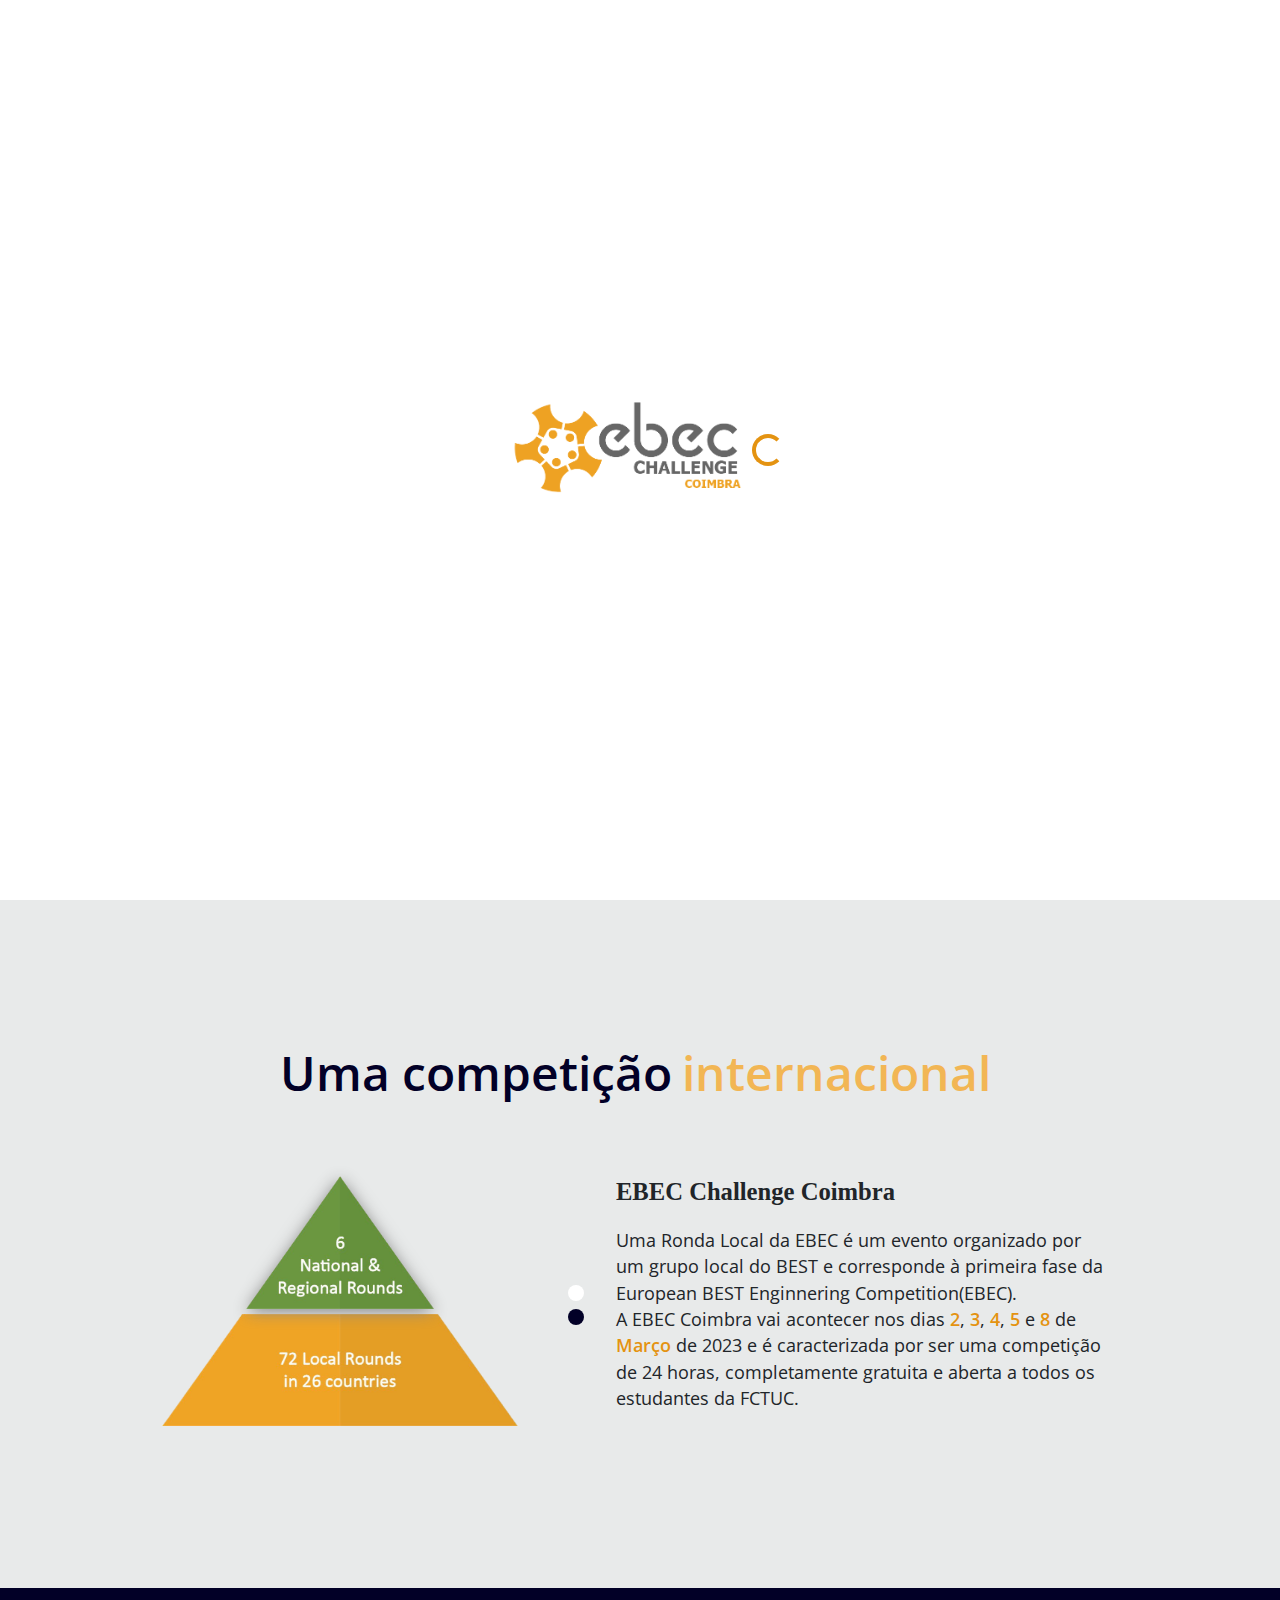
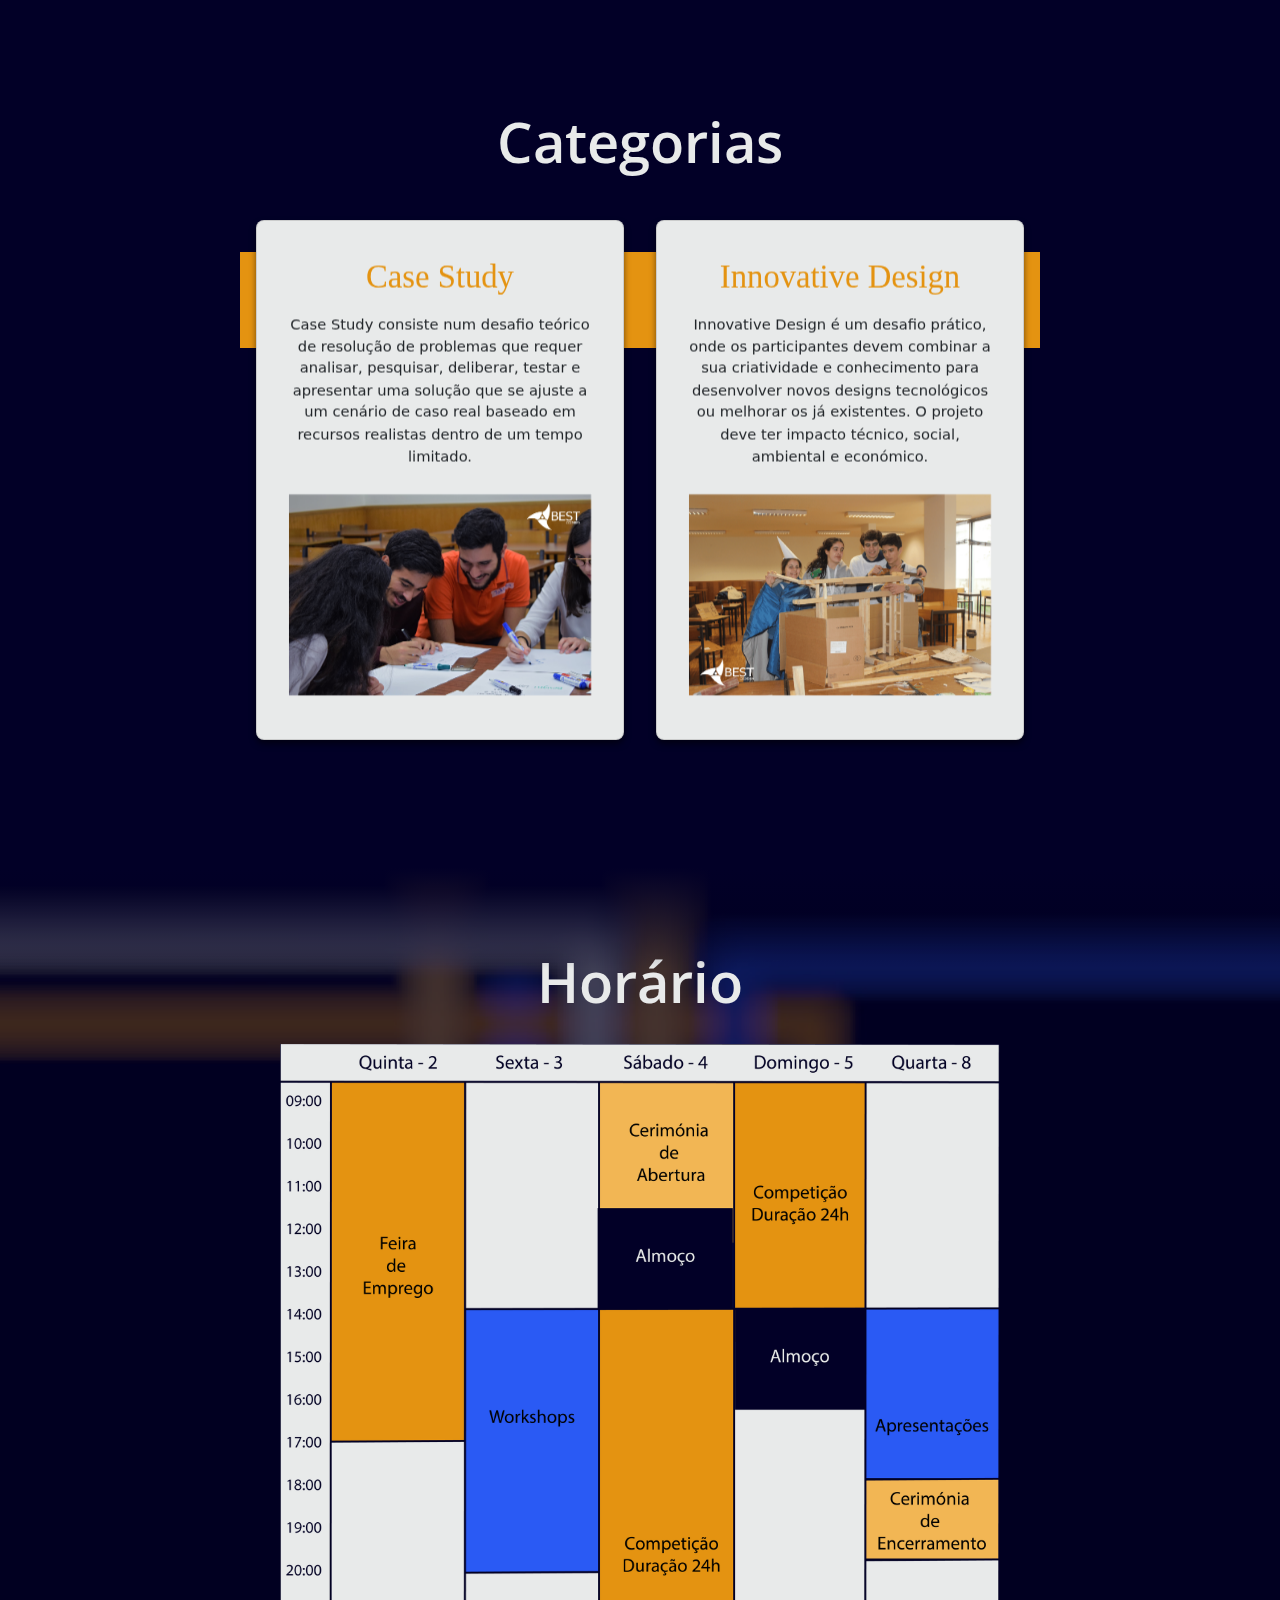
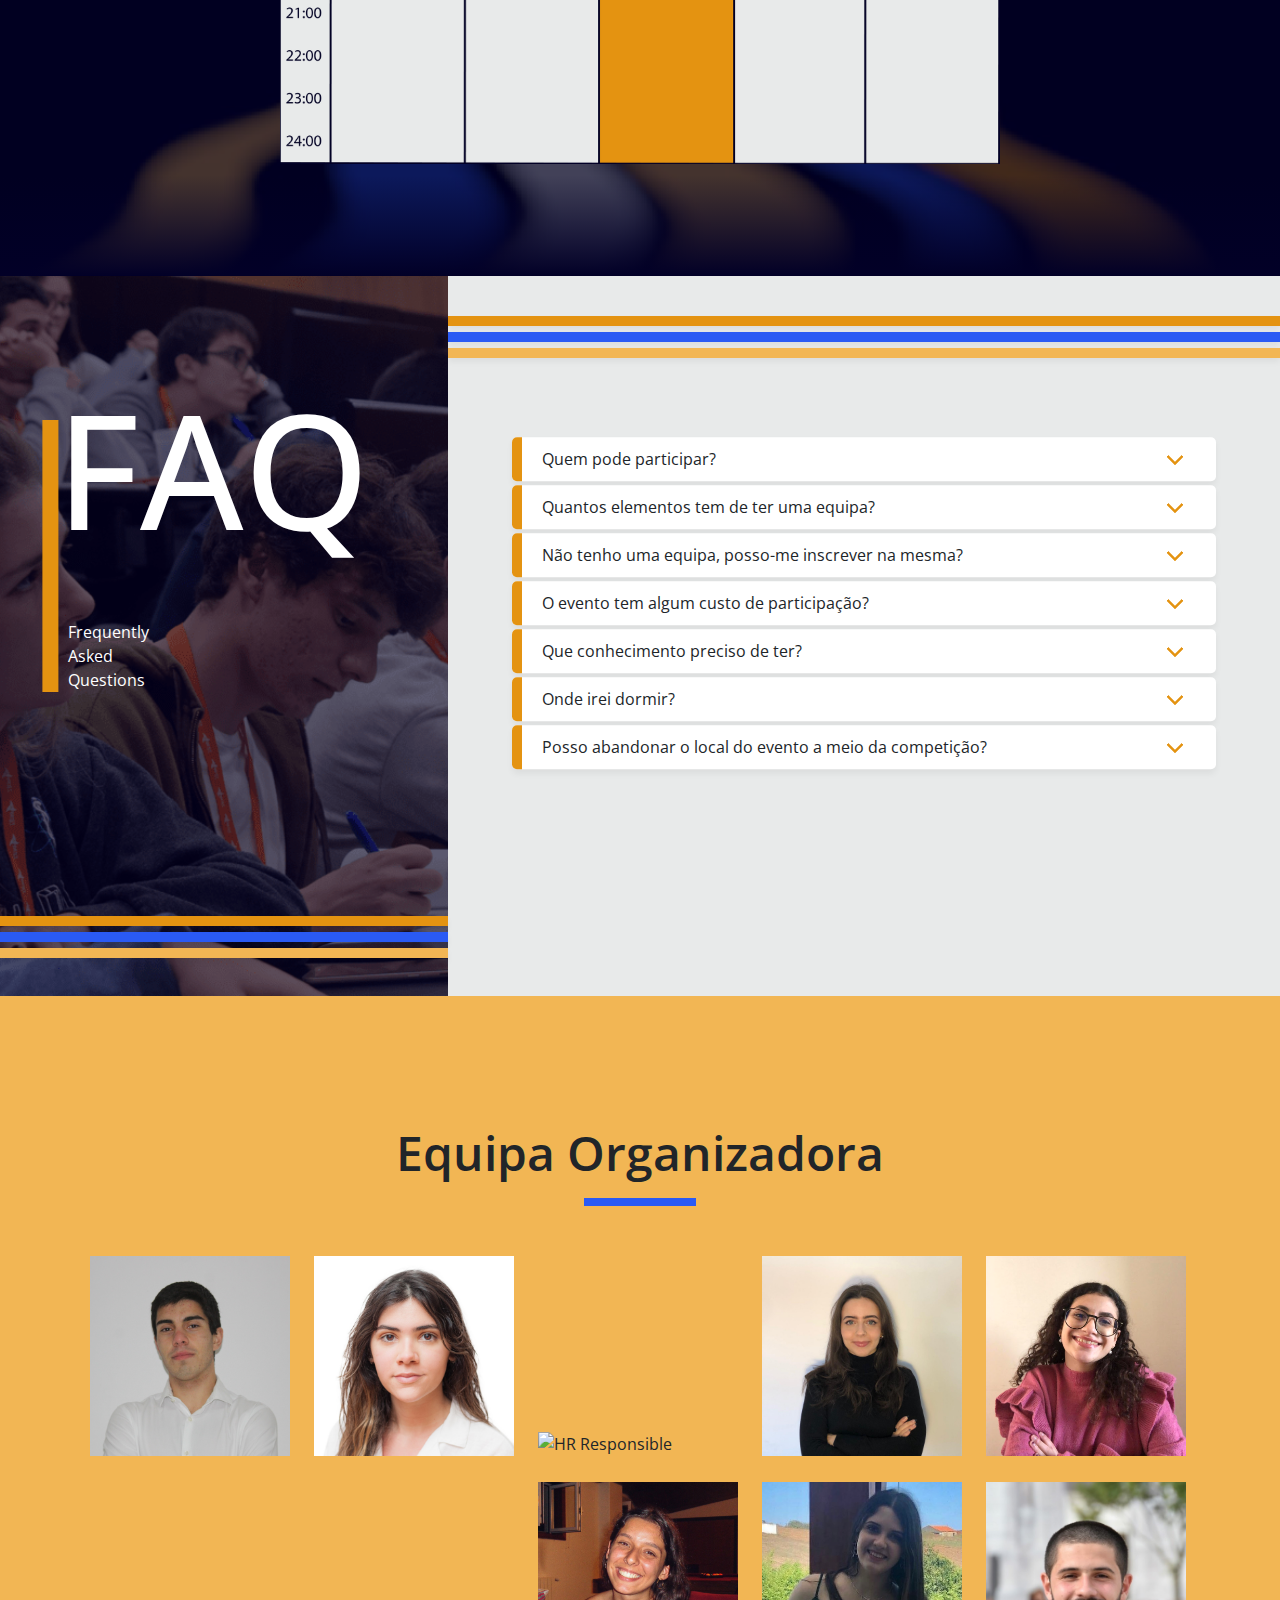
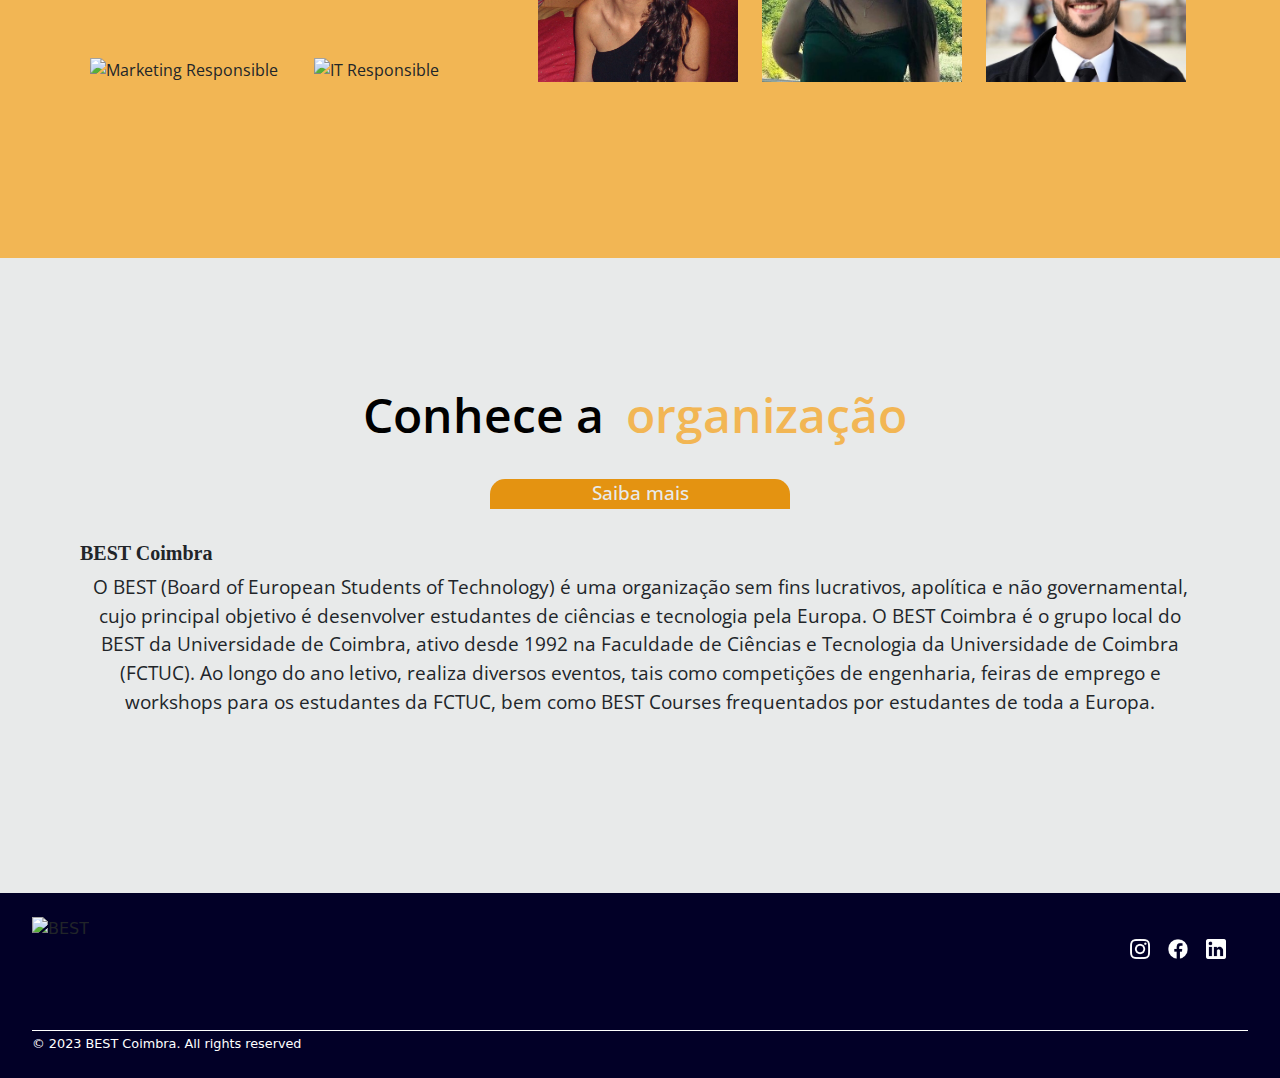
==== index.html @ 08859c09 "Mudanças Pyramid" ====
<!DOCTYPE html>
<html lang="pt">
<head>
    <!--<meta http-equiv="refresh" content="0; URL='https://best.deec.uc.pt/EBEC23/'">-->
    <meta charset="UTF-8">
    <meta http-equiv="X-UA-Compatible" content="IE=edge">
    <meta name="viewport" content="width=device-width, initial-scale=1.0">
    <title>EBEC Challenge Coimbra 2023</title>
    <link rel="icon" href="img/logos/EBEC_Cogwheel.svg">

    <!-- Import Styles -->
    <link href="css/style.css" rel="stylesheet">
    <link href="css/bootstrap.min.css" rel="stylesheet"> <!-- Codigo CSS - GetBootstrap -->

      <!-- Google Fonts -->
    <link rel="preconnect" href="https://fonts.googleapis.com">
    <link rel="preconnect" href="https://fonts.gstatic.com" crossorigin>
    <link href="https://fonts.googleapis.com/css2?family=Roboto+Slab" rel="stylesheet"> <!-- Roboto Slab -->
    <link href="https://fonts.googleapis.com/css2?family=Open+Sans" rel="stylesheet"> <!-- Open Sans -->
</head>
<body>
    <!-- =================== PRELOADER =================== -->
    <div class = "loader">
        <img src="img/logos/EBEC_Challenge_National&Regional_laranja-01.png" alt="Logótipo da EBEC Coimbra."> 
        <div class="spinner-border text-preloader" role="status"></div>
    </div>
    <!-- ==================== STARTING SCREEN ======================= -->
    <div class="main-container">
        <!-- ==================== START HEADER ======================= -->
        <a id="header"></a>
        <header class="header">
            <a class="logo-header" href="#header">
                <img src="img/logos/EBEC_Challenge_National&Regional_laranja-01.png" alt="EBEC_Challenge_National&Regional_laranja" id="header_logo">
            </a>
            <div class="options">
                <nav class="nav-bar">
                    <a class="nav-option" href="#categorias">Categorias</a>
                    <a class="nav-option" href="#schedule">Horário</a>
                    <!--<a class="nav-option" href="#jury">Júri</a>-->
                    <!--<a class="nav-option" href="#partners">Parceiros</a>-->
                    <a class="nav-option" href="#faq">FAQ</a>
                    <a class="nav-option dropdown-toggle" href="#" data-bs-toggle="dropdown" aria-expanded="false">Documentos</a>
                    <ul class="dropdown-menu dropdown-menu-end" aria-labelledby="dropdown01">
                        <li><a class="dropdown-item" href="https://drive.google.com/file/d/12vUuLsBGgBRD0qytKnPI4MXySD_wrwx1/view?usp=sharing" target="_blank">Guia do Participante</a></li>
                        <li><a class="dropdown-item" href="https://drive.google.com/file/d/1PTraxPX5XU69eXcw0TDvXSgk1NuyQgfx/view?usp=sharing" target="_blank">Regulamento</a></li>
                        <li><a class="dropdown-item" href="https://drive.google.com/file/d/1L7kyrwkN4id3Fw52p923l0sH0IsXxXTm/view?usp=sharing" target="_blank">Termos de Política e Privacidade</a></li>
                    </ul>
                </nav>
                <div class="languages">
                    <a id="pt" href="#"><img src="img/bandeiras/portugal.png" alt="Bandeira de Portugal"></a>
                    <a id="en" href="index_en.html"><img src="img/bandeiras/reinoUnido.png" alt="Bandeira do Reino Unido"></a>
                </div>
                <a class="container-menu-nav" onclick="menuOpen()">
                    <div class="menu-nav"></div>
                </a>
            </div>
        </header>
        <div class="menu-navbar-phone">
            <div class="options-phone">
                <a class="nav-option" href="#categorias">Categorias</a>
                <a class="nav-option" href="#schedule">Horário</a>
                <!--<a class="nav-option" href="#jury">Júri</a>
                <a class="nav-option" href="#partners">Parceiros</a>-->
                <a class="nav-option" href="#faq">FAQ</a>
                <a class="nav-option dropdown-toggle" href="#" data-bs-toggle="dropdown" aria-expanded="false">Documentos</a>
                <ul class="dropdown-menu dropdown-menu-end" aria-labelledby="dropdown01">
                    <li><a class="dropdown-item" href="https://drive.google.com/file/d/12vUuLsBGgBRD0qytKnPI4MXySD_wrwx1/view?usp=sharing" target="_blank">Guia do Participante</a></li>
                    <li><a class="dropdown-item" href="https://drive.google.com/file/d/1PTraxPX5XU69eXcw0TDvXSgk1NuyQgfx/view?usp=sharing" target="_blank">Regulamento</a></li>
                    <li><a class="dropdown-item" href="https://drive.google.com/file/d/1L7kyrwkN4id3Fw52p923l0sH0IsXxXTm/view?usp=sharing" target="_blank">Termos de Política e Privacidade</a></li>
                </ul>
                <div class="languages-phone">
                    <a id="pt" href="#"><img src="img/bandeiras/portugal.png" alt="Bandeira de Portugal"></a>
                    <a id="en" href="index_en.html"><img src="img/bandeiras/reinoUnido.png" alt="Bandeira do Reino Unido"></a>
                </div>
            </div>
        </div>
        <!-- ==================== END HEADER ======================= -->
        <!-- ==================== START HOME PAGE ======================= -->
        <section class="home-page">
            <div class="home-page-background">
                <div class="home-page-content-left">
                    <div class="home-page-title">
                        <div class="home-page-element">
                            <div class="home-page-element-front">
                                <div class="home-page-element-text">
                                    <h1><strong>EBEC Challenge Coimbra 2023</strong></h1>
                                    <p>Find your way</p>
                                </div>
                            </div>
                        </div>
                    </div>
                </div>
                <div class="home-page-content-right">
                    <div class="container-demo">
                        <div class="container-demo-center">
                            <h4 class="title-demo">Inscrições fecham em:</h4>
                            <div class="timer-demo">
                                <div class="demo-card">
                                    <div class="demo-line"></div>
                                    <div class="demo-days">
                                        <h1 class="demo-days-p"></h1>
                                        <span>Dias</span>
                                    </div>
                                </div>
                                <div class="demo-card">
                                    <div class="demo-line"></div>
                                    <div class="demo-hours">
                                        <h1 class="demo-hours-p"></h1>
                                        <span>Horas</span>
                                    </div>
                                </div>
                                <div class="demo-card">
                                    <div class="demo-line"></div>
                                    <div class="demo-minutes">
                                        <h1 class="demo-minutes-p"></h1>
                                        <span>Minutos</span>
                                    </div>
                                </div>
                                <div class="demo-card">
                                    <div class="demo-line"></div>
                                    <div class="demo-seconds">
                                        <h1 class="demo-seconds-p"></h1>
                                        <span>Segundos</span>
                                    </div>
                                </div>
                            </div>
                        </div>
                        <a href="https://forms.gle/LkHpMXsn26XSeQuv9" target="_blank"><button class="button-home" title="Inscreve-te já no evento">Inscreve-te já!</button></a>
                    </div>
                </div>
                <div class="home-page-content-right-img">
                    <img src="img/logos/branco.png" alt="Simbolo do BEST">
                </div>
            </div>
        </section>
        <div class="button-top">
            <button id="back-to-top" title="Voltar para a Home-Page"><div class="arrow"></div></button>
        </div>
        <!-- ==================== END HOME PAGE ======================= -->
        <!-- ==================== START EBEC PYRAMID ======================= -->
        <section class="pyramid">
            <div class="pyramid-title">
                <h1>Uma competição<mark class="orange">internacional</mark></h1>
            </div>
            <div class="pyramid-container">
                <div class= "pyramid-imagebox">
                    <div class="pyramid-img1">
                        <img src="img\icons\PyramidTop.png" id="imgp1" alt="EBEC_Challenge_pyramid_top" onclick="pyramidresponse(1)">
                    </div>
                    <div class="pyramid-img2">
                        <img src="img\icons\PyramidBottom.png" id="imgp2" alt="EBEC_Challenge_pyramid_bottom" onclick="pyramidresponse(2)" >
                    </div>
                </div>
                <div class="pyramid-text">
                    <div class="pyramid-button">
                        <button class="button1" id="button1" title="See EBEC Challenge Iberia" onclick="pyramidresponse(1)"> </button>
                        <button class="button2" id="button2" title="See EBEC Challenge Coimbra" onclick="pyramidresponse(2)"></button>
                    </div>
                    <div class="pyramid-text1" id="text1">
                        <p class="sbt1"><strong>EBEC Challenge Coimbra</strong></p>
                        <p>Uma Ronda Local da EBEC é um evento organizado por um grupo local do BEST e corresponde à primeira fase da European BEST Enginnering Competition(EBEC).<br>
                        A EBEC Coimbra vai acontecer nos dias <span>2</span>, <span>3</span>, <span>4</span>, <span>5</span> e <span>8</span> de <span>Março</span> de 2023 e é caracterizada por ser uma competição de 24 horas, completamente gratuita e aberta a todos os estudantes da FCTUC.</p>
                    </div>
                    <div class="pyramid-text2" id="text2">
                        <p class="sbt2"><strong>EBEC Challenge Iberia</strong></p>
                        <p>Uma Ronda Regional da EBEC é o evento que junta as equipas vencedoras das Rondas Locais.
                            <br>A EBEC Iberia vai acontecer nos dias <span>5 a 8</span> de <span>Maio</span> de 2023,em Madrid, e contará com as equipas vencedoras das Rondas Locais em Coimbra, Lisboa, Porto, Aveiro, Valladolid, Madrid e Madrid Carlos III.</p>
                    </div>
                </div>
                    
            </div>    
        </section>
        <!-- ==================== END EBEC PYRAMID ======================= -->
        <!-- ==================== START CATEGORIAS ======================= -->
        <a id="categorias"></a>
        <section class="categorias">
            <div class="categorias-container">
                <div class="categorias-title">
                    <h1>Categorias</h1>
                    <div class="line-title"></div>
                </div>
                <div class="cat-bloco">
                    <div class="cat-background"></div>
                    <div class="card cat-card">
                        <h2>Case Study</h2>
                        <p>Case Study consiste num desafio teórico de resolução de problemas que requer analisar, pesquisar, deliberar, testar e apresentar uma solução que se ajuste a um cenário de caso real baseado em recursos realistas dentro de um tempo limitado.</p>
                        <img src="img/categorias/3_CS.jpg" alt="Case Study">
                    </div>
                    <div class="card cat-card">
                        <h2>Innovative Design</h2>
                        <p>Innovative Design é um desafio prático, onde os participantes devem combinar a sua criatividade e conhecimento para desenvolver novos designs tecnológicos ou melhorar os já existentes. O projeto deve ter impacto técnico, social, ambiental e económico.</p>
                        <img src="img/categorias/3_ID_C_P.png" alt="Innovative Design">
                    </div>
                </div>
            </div>
        </section>
        <!-- ==================== END CATEGORIAS ======================= -->
        <!-- ==================== START HORÁRIO ======================= -->
        <a id="schedule"></a>
        <section class="schedule">
            <div class="margin-transparent1"></div>
            <h1>Horário</h1>
            <div class="schedule-box">
                <div class="img-box">
                    <img src="img\schedule\schedule.png" alt="Horário">
                </div>
                <!--
                    <div class="button-box">
                        <div class="button-div">
                            <button class="my-button" onclick="openDropdownResponse()" id="my-button">
                                <div class="plus">
                                    <div class="plus-line plus-line-horizontal"></div>
                                    <div class="plus-line plus-line-vertical"></div>
                                </div>
                            </button>
                        </div>
                        <div class="dropdown" id="dropdown">
                            <div class="top-section">
                                Google
                            </div>
                            <div class="bottom-section">
                                Apple
                            </div>       
                        </div>  
                    </div>
                -->
            </div>
            <div class="margin-transparent2"></div>
        </section>
        <!-- ==================== END HORÁRIO ======================= -->
        <!-- ==================== START ANOS ANTERIORES ======================= -->
        <!-- ==================== END ANOS ANTERIORES ======================= -->
        <!-- ==================== START JURIS =======================
        <section class="judges">
            <div class="judges-title">
                <h1>Conhece o nosso <mark class="azul"><strong>júri</strong></mark></h1>
            </div>
            <div class="case_study">
                <h2 class="cst">Case Study</h2>
                <div class="judgesct">
                    <div class="judgepair1">    
                        <div class="judge1">
                            <img src="img\equipa\Barroso.jpg" style="flex: 1;width: 50%; margin-right: 5%; border-radius: 50%;">
                            <p class="j1txt">Gonçalo Barroso<br>FCTUC</p>
                        </div>
                        <div class="judge2">
                            <img src="img\equipa\Barroso.jpg" style="flex: 1;width: 50%; margin-right: 5%;border-radius: 50%;">
                            <p class="j2txt">Gonçalo Barroso<br>FCTUC</p>
                        </div>
                    </div>  
                    <div class="judgepair2"> 
                        <div class="judge3">
                            <img src="img\equipa\Barroso.jpg" style="flex: 1;width: 50%; margin-right: 5%;border-radius: 50%;">
                            <p class="j3txt">Gonçalo Barroso<br>FCTUC</p>
                        </div>
                        <div class="judge4">
                            <img src="img\equipa\Barroso.jpg" style="flex: 1;width: 50%;border-radius: 50%;">
                            <p class="j4txt">Gonçalo Barroso<br>FCTUC</p>
                        </div>
                    </div>
                </div>
            </div>
            <div class="innovative_design">
                <h2 class="idt">Innovative Design</h2>
                <div class="judgesid">
                    <div class="judgepair3"> 
                        <div class="judge5">
                            <img src="img\equipa\Barroso.jpg" style="flex: 1;width: 50%; margin-right: 5%;border-radius: 50%;">
                            <p class="j1txt">Gonçalo Barroso<br>FCTUC</p>
                        </div>
                        <div class="judge6">
                            <img src="img\equipa\Barroso.jpg" style="flex: 1;width: 50%; margin-right: 5%;border-radius: 50%;">
                            <p class="j1txt">Gonçalo Barroso<br>FCTUC</p>
                        </div>
                    </div> 
                    <div class="judgepair4">
                        <div class="judge7">
                            <img src="img\equipa\Barroso.jpg" style="flex: 1;width: 50%; margin-right: 5%;border-radius: 50%;">
                            <p class="j1txt">Gonçalo Barroso<br>FCTUC</p>
                        </div>
                        <div class="judge8">
                            <img src="img\equipa\Barroso.jpg" style="flex: 1;width: 50%; border-radius: 50%;">
                            <p class="j1txt">Gonçalo Barroso<br>FCTUC</p>
                        </div>
                    </div> 
                </div>
            </div>
        </section>

        ==================== END JURIS ======================= -->
        <!-- ==================== START PARCEIROS ======================= 
        <section class="partners-container">

            <div class="title-partners">
                <h1>MEET OUR PARTNERS</h1>
                <h2>MAIN PARTNERS</h2>
                <h3>INSTITUTIONAL PARTNERS</h3>
                <h4>SPONSERS</h4>
            </div>

            <div class="circles-container">
                <div class="circle"></div>
                <div class="circle"></div>
                <div class="circle"></div>
                <div class="circle"></div>
            </div>
        </section>
         ==================== END PARCEIROS ======================= -->
        <!-- ==================== START FAQ ==================== -->
        <a id="faq"></a>
        <section class="faq">
            <div class="faq-container">
                <div class="faq-container-left">
                    <div class="faq-container-align">
                        <div class="faq-container-left-traco"></div>
                        <h1>FAQ</h1>
                        <p>Frequently</p>
                        <p>Asked</p>
                        <p>Questions</p>
                    </div>
                    <div class="faq-lines-left">
                        <div class="faq-line-left-1"></div>
                        <div class="faq-line-left-2"></div>
                        <div class="faq-line-left-3"></div>
                    </div>
                </div>
                <div class="faq-container-right">
                    <div class="faq-lines">
                        <div class="faq-line-right-1"></div>
                        <div class="faq-line-right-2"></div>
                        <div class="faq-line-right-3"></div>
                    </div>
                    
                    <div class="faq-container-title">
                        <h1>FAQ</h1>
                        <div class="faq-container-line-title"></div>
                    </div>
                    <ul>
                        <li onclick="openResponse('1')">
                            <div class="tira"></div>
                            <div class="question question-1">
                                <div>Quem pode participar?</div>
                                <a id="seta" class="seta-1"></a>
                            </div>
                        </li>
                        <p class="response-1">Podem participar no evento todos os estudantes da FCTUC que estejam a frequentar uma licenciatura ou mestrado.</p>
                        <li onclick="openResponse('2')">
                            <div class="tira"></div>
                            <div class="question question-2">
                                <div>Quantos elementos tem de ter uma equipa?</div>
                                <a id="seta" class="seta-2"></a>
                            </div>
                        </li>
                        <p class="response-2">Uma equipa é composta por 4 membros, podendo estes ser de cursos e departamentos diferentes.</p>
                        <li onclick="openResponse('3')">
                            <div class="tira"></div>
                            <div class="question question-3">
                                <div>Não tenho uma equipa, posso-me inscrever na mesma?</div>
                                <a id="seta" class="seta-3"></a>
                            </div>
                        </li>
                        <p class="response-3">Claro que sim! Se decidires inscrever-te sozinho, a organização irá juntar-te com outras pessoas que também se tenham inscrito sozinhas ou com uma equipa incompleta.</p>
                        <li onclick="openResponse('4')"> 
                            <div class="tira"></div>
                            <div class="question question-4">
                                <div>O evento tem algum custo de participação?</div>
                                <a id="seta" class="seta-4"></a>
                            </div>
                        </li>
                        <p class="response-4">A participação no evento é totalmente gratuita! Apenas tens de pagar uma caução de 5€ (20€ por equipa) que será devolvida no fim do evento, se todas as condições de devolução forem cumpridas.
                            Para consultar as condições de devolução da caução, podes consultar o Regulamento.</p>
                        <li onclick="openResponse('5')">
                            <div class="tira"></div>
                            <div class="question question-5">
                                <div>Que conhecimento preciso de ter?</div>
                                <a id="seta" class="seta-5"></a>
                            </div>
                        </li>
                        <p class="response-5">Não é necessário conhecimento prévio. Vais ter a oportunidade de ter workshops que te dão o conhecimento necessário!</p>
                        <li onclick="openResponse('6')">
                            <div class="tira"></div>
                            <div class="question question-6">
                                <div>Onde irei dormir?</div>
                                <a id="seta" class="seta-6"></a>
                            </div>
                        </li>
                        <p class="response-6">A organização providencia condições para dormirem, só precisas de trazer o teu saco cama!</p>
                        <li onclick="openResponse('7')">
                            <div class="tira"></div>
                            <div class="question question-7">
                                <div>Posso abandonar o local do evento a meio da competição?</div>
                                <a id="seta" class="seta-7"></a>
                            </div>
                        </li>
                        <p class="response-7">Não, não podes abandonar o local do evento durante as 24h da competição, a não ser em situações justificáveis. Para o fazeres, terás de ter autorização do Organizador Principal do evento.</p>
                    </ul>
                </div>
            </div>
        </section>
        <!-- ==================== END FAQ ==================== -->
        <!-- ==================== START TEAM ======================= -->
        <section class="team">
            <div class="team-container">
                <div class="title-team">
                    <h1>Equipa Organizadora</h1>
                </div>
                <div class="team-line"></div>
                <div class="team-box">
                    <ul>
                        <li>
                            <img src="img\Equipa\Narciso.jpg" alt="Main Organizer">
                            <div class="team-desc">
                                <div class="team-hover">
                                    <div>
                                        <h4 class="nome">Tiago Narciso</h4>
                                        <span>Main Organizer</span>
                                    </div>
                                    <a href="https://www.linkedin.com/in/tiago-narciso/" target="_blank"><img src="img/icons/linkedin.png" alt="Linkdin"></a>
                                </div>
                            </div>
                        </li>
                        <li>
                            <img src="img\Equipa\Eva Santos.jpg" alt="Secretary">
                            <div class="team-desc">
                                <div class="team-hover">
                                    <div>
                                        <h4 class="nome">Eva Santos</h4>
                                        <span>Secretary</span>
                                    </div>
                                    <a href="https://www.linkedin.com/in/eva-santos-82a419234/" target="_blank"><img src="img/icons/linkedin.png" alt="Linkdin"></a>
                                </div>
                            </div>
                        </li>
                        <li>
                            <img src="img\Equipa\Clara Selas.jpg" alt="HR Responsible">
                            <div class="team-desc">
                                <div class="team-hover">
                                    <div>
                                        <h4 class="nome">Clara Selas</h4>
                                        <span>HR Responsible</span>
                                    </div>
                                    <a href="https://www.linkedin.com/in/clara-selas/" target="_blank"><img src="img/icons/linkedin.png" alt="Linkdin"></a>
                                </div>
                            </div>
                        </li>
                        <li>
                            <img src="img\Equipa\Bea Alves.jpg" alt="CR Responsible">
                            <div class="team-desc">
                                <div class="team-hover">
                                    <div>
                                        <h4 class="nome">Beatriz Alves</h4>
                                        <span>CR Responsible</span>
                                    </div>
                                    <a href="https://www.linkedin.com/in/beatriz-alves-95432413b/" target="_blank"><img src="img/icons/linkedin.png" alt="Linkdin"></a>
                                </div>
                            </div>
                        </li>
                        <li>
                            <img src="img\Equipa\Bea Pinto.png" alt="Marketing Responsible">
                            <div class="team-desc">
                                <div class="team-hover">
                                    <div>
                                        <h4 class="nome">Beatriz Pinto</h4>
                                        <span>Marketing Responsible</span>
                                    </div>
                                    <a href="https://www.linkedin.com/in/maria-beatriz-pinto-79a8bb154/" target="_blank"><img src="img/icons/linkedin.png" alt="Linkdin"></a>
                                </div>
                            </div>
                        </li>
                        <li>
                            <img src="img\Equipa\Teresinha Iglésias.jpg" alt="Marketing Responsible">
                            <div class="team-desc">
                                <div class="team-hover">
                                    <div>
                                        <h4 class="nome">Teresinha Iglésias</h4>
                                        <span>Marketing Responsible</span>
                                    </div>
                                    <a href="https://www.linkedin.com/in/maria-teresa-igl%C3%A9sias-56a9b5231/" target="_blank"><img src="img/icons/linkedin.png" alt="Linkdin"></a>
                                </div>
                            </div>
                        </li>
                        <li>
                            <img src="img\Equipa\Paulo Meira.jpg" alt="IT Responsible">
                            <div class="team-desc">
                                <div class="team-hover">
                                    <div>
                                        <h4 class="nome">Paulo Meira</h4>
                                        <span>IT Responsible</span>
                                    </div>
                                    <a href="https://www.linkedin.com/in/paulomeira/" target="_blank"><img src="img/icons/linkedin.png" alt="Linkdin"></a>
                                </div>
                            </div>
                        </li>
                        <li>
                            <img src="img\Equipa\Joana Matos.jpg" alt="Participants Responsible">
                            <div class="team-desc">
                                <div class="team-hover">
                                    <div>
                                        <h4 class="nome">Joana Matos</h4>
                                        <span>Participants Responsible</span>
                                    </div>
                                    <a href="https://www.linkedin.com/in/joana-matos-661700264/" target="_blank"><img src="img/icons/linkedin.png" alt="Linkdin"></a>
                                </div>
                            </div>
                        </li>
                        <li>
                            <img src="img\Equipa\AngelaCalhau.jpg" alt="Topic Responsible">
                            <div class="team-desc">
                                <div class="team-hover">
                                    <div>
                                        <h4 class="nome">Ângela Calhau</h4>
                                        <span>Topic Responsible</span>
                                    </div>
                                    <a href="https://www.linkedin.com/in/angela-calhau/" target="_blank"><img src="img/icons/linkedin.png" alt="Linkdin"></a>
                                </div>
                            </div>
                        </li>
                        <li>
                            <img src="img\Equipa\Guilherme Ribeiro.jpg" alt="Logistics Responsible">
                            <div class="team-desc">
                                <div class="team-hover">
                                    <div>
                                        <h4 class="nome">Guilherme Ribeiro</h4>
                                        <span>Logistics Responsible</span>
                                    </div>
                                    <a href="https://www.linkedin.com/in/guilherme-ribeiro-8148491a3/" target="_blank"><img src="img/icons/linkedin.png" alt="Linkdin"></a>
                                </div>
                            </div>
                        </li>
                      </ul>
                    </div>
                </div>
            
            </div>
        </section>
        <!-- ==================== END TEAM ======================= -->
         <!-- ==================== START BEST ======================= -->
         <section class="best">
            <div class="best-title">
                <h1>Conhece a <mark class="orange">organização</mark></h1>
            </div>
            <div class="best-container">
                <div class= "best-imagebox">
                    <a class="best-button-box" href="https://best.deec.uc.pt" target="_blank">
                        <div class="box">
                            <p>Saiba mais</p>
                        </div>
                    </a>
                    <div class="best-img1">
                        <img src="img\best\fotobest.jpg" alt="BEST group">
                    </div>
                </div>
                <div class="best-text1" id="text1">
                    <h5><strong>BEST Coimbra</strong></h5>
                    <p>O BEST (Board of European Students of Technology) é uma organização sem fins lucrativos, apolítica e não governamental, cujo principal objetivo é desenvolver estudantes de ciências e tecnologia pela Europa.
                        O BEST Coimbra é o grupo local do BEST da Universidade de Coimbra, ativo desde 1992 na Faculdade de Ciências e Tecnologia da Universidade de Coimbra (FCTUC). Ao longo do ano letivo, realiza diversos eventos, tais como competições de engenharia, feiras de emprego e workshops para os estudantes da FCTUC, bem como BEST Courses frequentados por estudantes de toda a Europa.</p>
                </div>
            </div>    
        </section>
        <!-- ==================== END BEST ======================= -->
        <!-- ==================== START FOOTER ======================= -->
        <section class="footer">
            <div class="footer-container">
                <div class="footer-up">
                    <div class="footer-up-left">
                        <img src="img/logos/branco.png" alt="BEST">
                    </div>
                    <div class="footer-up-right">
                        <a href="https://www.instagram.com/bestcoimbra/" target="_blank"><img src="img/icons/instagram.png" alt="Instagram"></a>
                        <a href="https://www.facebook.com/BESTCoimbra" target="_blank"><img src="img/icons/facebook.png" alt="Facebook"></a>
                        <a href="https://www.linkedin.com/company/best-coimbra/" target="_blank"><img src="img/icons/linkedin.png" alt="Linkdin"></a>
                    </div>
                </div>
                <div class="footer-down">
                    <div class="footer-line"></div>
                    <p>© 2023 BEST Coimbra. All rights reserved</p>
                </div>
            </div>
        </section>
        <!-- ==================== END FOOTER ======================= -->
    </div>
    <!-- ==================== END SCREEN ======================= -->
</body>

<!-- Loading Screen Code -->
<script src="js/script.js"></script>
<script src="js/contador.js"></script>
<script src="js/vanilla.js"></script>
<script>if (window.innerWidth > 1023){VanillaTilt.init(document.querySelectorAll(".card"));}</script>


<!-- Bootstrap Code -->
<script src="https://cdn.jsdelivr.net/npm/@popperjs/core@2.11.6/dist/umd/popper.min.js" integrity="sha384-oBqDVmMz9ATKxIep9tiCxS/Z9fNfEXiDAYTujMAeBAsjFuCZSmKbSSUnQlmh/jp3" crossorigin="anonymous"></script>
<script src="https://cdn.jsdelivr.net/npm/bootstrap@5.3.0-alpha1/dist/js/bootstrap.min.js" integrity="sha384-mQ93GR66B00ZXjt0YO5KlohRA5SY2XofN4zfuZxLkoj1gXtW8ANNCe9d5Y3eG5eD" crossorigin="anonymous"></script>

</html>
---- css/style.css ----
@charset "UTF-8";

* {
  margin: 0px;
  padding: 0px;
  outline: none;
  text-decoration: none;
  box-sizing: border-box;
}

:root {
  --white-offwhite: #e8eaea;
  --orange-lightorange: #f2b654;
  --orange-visualidentityorange: #e49311;
  --blue-visualidentity: #2a5af4;
  --black-offblack: #020027;

  --gray-oldvisualidenty: #676767;

  --fonte-padrao: "open sans";
  --fonte-destaque: "Candara";
}

::before,
::after {
  box-sizing: border-box;
}

/*
-------> CTRL+F para ir para as secções:
START LOADER
START HEADER AND STARTING SCREEN
START HOME PAGE
START CONTADOR
START PYRAMID
START CATEGORIAS
START HORÁRIO
START FOTOS
START JÚRIS
START PARCEIROS
START FAQ
START TEAM
START ORGANIZAÇÃO
START FOOTER
*/

/* Show it is fixed to the top */
body {
  background-color: var(--white-offwhite);

  line-height: 1.5;
  font-size: 16px;
  font-family: var(--fonte-padrao);
}

body::-webkit-scrollbar-track {
  /*-webkit-box-shadow: inset 0 0 6px rgba(0,0,0,0.3);*/
  border-radius: 0;
  background-color: transparent;
}

body::-webkit-scrollbar {
  width: 0.65rem;
  background-color: transparent;
}

body::-webkit-scrollbar-thumb {
  border-radius: 0rem;
  background-color: var(--orange-visualidentityorange);
  border: 1px solid var(--orange-visualidentityorange);
}

.main-container {
  height: 100%;
  width: 100%;
}

/*============================== START LOADER ==============================*/
.loader {
  position: fixed;
  top: 0;
  left: 0;
  background: #fff;
  height: 100%;
  width: 100%;
  display: flex;
  justify-content: center;
  align-items: center;
  z-index: 999999;
}

.loader img {
  width: 17%;
}

.text-preloader {
  color: var(--orange-visualidentityorange);
}

@media only screen and (min-width: 1200px) and (max-width: 1399.98px),
  (min-width: 992px) and (max-width: 1199.98px) {
  .loader img {
    width: 20%;
  }
}

@media only screen and (min-width: 768px) and (max-width: 991.98px),
  (max-width: 767.98px) {
  .loader img {
    width: 25%;
  }
}

@media (max-width: 575.98px) {
  .loader img {
    width: 45%;
  }
}

.disappear {
  animation: vanish 1s forwards;
}

@keyframes vanish {
  100% {
    opacity: 0;
    visibility: hidden;
  }
}
/*============================== END LOADER ==============================*/

/* ======================= START HEADER AND STARTING SCREEN ======================= */
a .nav-link {
  text-decoration: none;
  background-color: #0d0d0d;
}

header {
  display: flex;
  position: fixed;
  width: 100%;
  height: 6rem;
  padding: 8px 7rem;
  font-family: var(--fonte-padrao);
  background-color: white;
  justify-content: space-between;
  box-shadow: 0 0 10px rgba(0, 0, 0, 0.2);
  z-index: 99999;
}

header .options {
  display: flex;
}

header .logo-header img {
  width: auto;
  height: 90px;
  translate: 0 -0.1rem;
}

header .nav-bar {
  display: flex;
  align-items: center;
}

header .nav-bar .nav-option {
  padding: 1rem;
  text-decoration: none;
  color: #444444;
  transition: 0.3s;
  font-weight: 500;
}

header .nav-bar .nav-option:hover {
  color: var(--orange-visualidentityorange);
}

header .languages {
  display: flex;
  align-items: center;
  margin: 1rem;
}

header .languages li {
  list-style-type: none;
}

header #pt img,
header #en img {
  width: 2.1rem;
  margin: 0.2rem;
}

.container-menu-nav {
  display: none;
  align-items: center;
  margin: 1.5rem 2rem;
  cursor: pointer;
}

.menu-nav {
  transform: scale(var(--ggs, 1));
}
.menu-nav,
.menu-nav::after,
.menu-nav::before {
  box-sizing: border-box;
  position: relative;
  display: block;
  width: 30px;
  height: 3px;
  border-radius: 3px;
  background: currentColor;
  color: var(--gray-oldvisualidenty);
}

.menu-nav::after,
.menu-nav::before {
  content: "";
  position: absolute;
  top: -9px;
}

.menu-nav::after {
  top: 9px;
}

.options-phone {
  display: none;
  position: fixed;
  z-index: 9999;
  text-align: center;
  margin: auto;
  height: 24rem;
  width: 100%;
  padding-top: 6rem;
  background-color: white;
  justify-content: center;
  box-shadow: 2px 0px 10px #000;
}

.options-phone .nav-option {
  padding: 1rem;
  text-decoration: none;
  font-weight: 600;
  color: var(--gray-oldvisualidenty);
}

.options-phone img {
  width: 60px;
}

.options-phone .nav-bar-phone {
  display: block;
}

.options-phone .languages-phone {
  padding: 0.5rem 1rem 1rem 1rem;
}

@media only screen and (max-width: 1120px) {
  header {
    padding: 8px 3rem;
  }
  .container-menu-nav {
    display: flex;
    margin: 1.5rem;
  }
  header .nav-bar,
  header .languages {
    display: none;
  }
  .options-phone {
    padding-top: 4.5rem;
  }
}

@media only screen and (max-width: 970px) {
  header {
    padding: 8px 4%;
    height: 4.5rem;
  }

  header .logo-header img {
    height: 62px;
  }

  .container-menu-nav {
    margin: 1.5rem 1rem;
  }
}
/* ======================= END HEADER AND STARTING SCREEN ======================= */

/* ======================= START HOME PAGE ======================= */
.home-page {
  position: relative;
  width: 100%;
  height: 100vh;
  color: #fff;
  display: flex;
  font-family: var(--fonte-padrao);
}

.home-page .home-page-background {
  background-image: url("../img/logos/home-page.png");
  background-position: center;
  background-size: cover;
  background-attachment: fixed;
  position: relative;
  z-index: 2;
  height: 100%;
  width: 100%;
  display: flex;
}

.home-page .home-page-background::after {
  content: "";
  width: 100%;
  height: 100%;
  position: absolute;
  top: 0;
  left: 0;
  background-color: var(--black-offblack);
  z-index: -1;
  opacity: 65%;
}

.home-page .home-page-background .home-page-content-left {
  width: 60%;
}

.home-page .home-page-background .home-page-content-left .home-page-title {
  height: 25rem;
  bottom: 4rem;
  left: 4rem;
  position: absolute;
}

.home-page
  .home-page-background
  .home-page-content-left
  .home-page-title
  .home-page-element {
  height: 100%;
  width: 30%;
  background-color: var(--orange-visualidentityorange);
}

.home-page
  .home-page-background
  .home-page-content-left
  .home-page-title
  .home-page-element
  .home-page-element-front {
  background-color: var(--black-offblack);
  height: 100%;
  width: 100%;
  translate: 1.5rem -1.5rem;
}

.home-page
  .home-page-background
  .home-page-content-left
  .home-page-title
  .home-page-element
  .home-page-element-text {
  width: 200%;
  padding: 13rem 3rem;
}

.home-page
  .home-page-background
  .home-page-content-left
  .home-page-title
  .home-page-element
  .home-page-element-text
  h1 {
  font-size: 3.2rem;
  font-family: var(--fonte-padrao);
  font-weight: 800;
}

.home-page .home-page-background .home-page-content-right {
  width: 40%;
  background-color: rgba(0, 0, 0, 0.45);
  text-align: center;
  position: relative;
  display: flex;
  justify-content: center;
  align-items: center;
}

.home-page .home-page-background .home-page-content-right-img {
  padding: 1.2rem;
  position: absolute;
  bottom: 0;
  right: 0;
}

.home-page .home-page-background .home-page-content-right-img img {
  width: 150px;
  height: auto;
}

.home-page .home-page-content-right .button-home {
  padding: 0.7rem 1.8rem;
  border: none;
  color: #fff;
  background-color: var(--orange-visualidentityorange);
  border-radius: 4rem;
  transition: 0.4s;
}

.home-page .home-page-content-right .button-home:hover {
  color: var(--orange-visualidentityorange);
  background-color: #fff;
}

@media only screen and (max-width: 1120px) {
  .home-page .home-page-background .home-page-content-left .home-page-title {
    height: 22rem;
  }

  .home-page
    .home-page-background
    .home-page-content-left
    .home-page-title
    .home-page-element {
    width: 30%;
  }

  .home-page
    .home-page-background
    .home-page-content-left
    .home-page-title
    .home-page-element
    .home-page-element-text {
    width: 250%;
    padding: 12.5rem 2rem;
  }

  .home-page
    .home-page-background
    .home-page-content-left
    .home-page-title
    .home-page-element
    .home-page-element-text
    h1 {
    font-size: 2.5rem;
  }

  .home-page
    .home-page-background
    .home-page-content-left
    .home-page-title
    .home-page-element
    .home-page-element-front {
    translate: 1rem -1rem;
  }

  .home-page .home-page-background .home-page-content-right-img img {
    width: 120px;
  }
}

@media only screen and (max-width: 970px) {
  .home-page {
    height: 91.5vh;
  }
  .home-page .home-page-background {
    display: block;
    margin-top: 4.5rem;
  }

  .home-page .home-page-background .home-page-content-left {
    height: 60%;
  }

  .home-page .home-page-background .home-page-content-left .home-page-title {
    position: relative;
    padding-top: 5rem;
  }

  .home-page
    .home-page-background
    .home-page-content-left
    .home-page-title
    .home-page-element {
    width: 10rem;
  }

  .home-page
    .home-page-background
    .home-page-content-left
    .home-page-title
    .home-page-element
    .home-page-element-front {
    translate: 1rem 1rem;
    width: 10rem;
  }

  .home-page
    .home-page-background
    .home-page-content-left
    .home-page-title
    .home-page-element
    .home-page-element-text {
    width: 30rem;
    padding: 2rem 2rem;
  }

  .home-page .home-page-background .home-page-content-right {
    width: 100%;
    height: 40%;
    align-items: flex-start;
  }

  .home-page .home-page-background .home-page-content-right .container-demo {
    padding: 0.5rem;
  }

  .home-page .home-page-background .home-page-content-right .container-demo h4 {
    margin-top: 0.5rem;
  }

  .home-page .home-page-background .home-page-content-right-img img {
    width: 100px;
    height: auto;
  }
}

@media only screen and (max-width: 680px) {
  .home-page .home-page-background .home-page-content-left {
    height: 55%;
  }

  .home-page .home-page-background .home-page-content-left .home-page-title {
    padding-top: 5.5rem;
    left: 1.5em;
  }

  .home-page
    .home-page-background
    .home-page-content-left
    .home-page-title
    .home-page-element {
    width: 10rem;
  }

  .home-page
    .home-page-background
    .home-page-content-left
    .home-page-title
    .home-page-element
    .home-page-element-front {
    translate: 1rem 1rem;
  }

  .home-page
    .home-page-background
    .home-page-content-left
    .home-page-title
    .home-page-element
    .home-page-element-text {
    width: 20rem;
  }

  .home-page
    .home-page-background
    .home-page-content-left
    .home-page-title
    .home-page-element
    .home-page-element-text
    h1 {
    font-size: 2rem;
  }

  .home-page
    .home-page-background
    .home-page-content-left
    .home-page-title
    .home-page-element
    .home-page-element-text
    p {
    font-size: 0.65rem;
  }

  .home-page .home-page-background .home-page-content-right {
    height: 45%;
  }

  .home-page .home-page-background .home-page-content-right .container-demo h4 {
    font-size: 1rem;
    margin-bottom: 0;
  }
}

.button-top {
  position: absolute;
  position: fixed;
  bottom: 3rem;
  right: 1rem;
  z-index: 999;
}
.button-top #back-to-top {
  display: none;
}

.button-top button {
  background-color: var(--orange-visualidentityorange);
  height: 3rem;
  width: 3rem;
  border: none;
  border-radius: 5px;
}

.button-top:hover button {
  background-color: var(--white-offwhite);
  border: solid 2px var(--orange-visualidentityorange);
}

.button-top .arrow {
  width: 1rem;
  height: 1rem;
  box-sizing: border-box;
  position: absolute;
  left: 35%;
  top: 40%;
  transform: rotate(-45deg);
}

.button-top .arrow::before {
  content: "";
  width: 100%;
  height: 100%;
  border-width: 0.2rem 0.2rem 0 0;
  border-style: solid;
  border-color: #fafafa;
  transition: 0.2s ease;
  display: block;
  transform-origin: 100% 0;
}

.button-top .arrow:after {
  content: "";
  float: left;
  position: relative;
  top: -100%;
  width: 100%;
  height: 100%;
  border-width: 0 0.17rem 0 0;
  border-style: solid;
  border-color: #fafafa;
  transform-origin: 100% 0;
  transition: 0.2s ease;
}

.button-top:hover .arrow::after {
  transform: rotate(45deg);
  border-color: var(--orange-visualidentityorange);
  translate: 0 0.09rem;
  height: 120%;
}
.button-top:hover .arrow::before {
  border-color: var(--orange-visualidentityorange);
  transform: scale(0.8);
}

/* ======================= END HOME PAGE ======================= */

/* ======================= START CONTADOR ======================= */
.container-demo {
  height: 80%;
  padding: 12rem 0;
}

.container-demo .container-demo-center {
  display: block;
  justify-content: center;
}

.container-demo .title-demo {
  text-align: center;
  margin-top: 1rem;
  margin-bottom: 0.2rem;
}

.container-demo .timer-demo {
  height: 10rem;
  margin-bottom: 2rem;
  display: flex;
  align-items: center;
  justify-content: center;
}

.container-demo .demo-card {
  position: relative;
  display: flex;
  justify-content: center;
}

.container-demo .demo-card .demo-line {
  height: 100%;
  width: 80%;
  margin: auto;
  border-radius: 1rem;
  position: absolute;
  border: 3px solid var(--blue-visualidentity);
}

.container-demo .demo-days,
.container-demo .demo-hours,
.container-demo .demo-minutes,
.container-demo .demo-seconds {
  position: relative;
  height: 8.2rem;
  width: 6rem;
  margin: 0.3rem;
  padding: 1rem 0;
  border-radius: 1rem;
  background-color: var(--black-offblack);
  box-shadow: 0px 4px 6px rgba(0, 0, 0, 0.3);
}

.container-demo .timer-demo h1 {
  font-size: 3rem;
  font-weight: 800;
  color: var(--white-offwhite);
}

.container-demo .timer-demo span {
  font-size: 1rem;
  font-weight: 600;
  color: var(--white-offwhite);
}

@media only screen and (max-width: 1120px) {
  .container-demo .title-demo {
    margin-top: 4rem;
  }

  .container-demo .timer-demo {
    height: 8rem;
    margin-bottom: 0.5rem;
  }

  .container-demo .demo-days,
  .container-demo .demo-hours,
  .container-demo .demo-minutes,
  .container-demo .demo-seconds {
    height: 6rem;
    width: 4.6rem;
    margin: 0.2rem;
    padding: 0.7rem 0;
  }

  .container-demo .timer-demo h1 {
    font-size: 2.2rem;
  }

  .container-demo .timer-demo span {
    font-size: 0.7rem;
  }
}
/* ======================= END CONTADOR ======================= */

/* ======================= START PYRAMID ======================= */
.pyramid {
  width: 100%;
  display: block;
  align-items: center;
  background-color: #e8eaea;
  justify-content: center;
  font-family: var(--fonte-padrao);
  padding-top: 9rem;
  padding-bottom: 10rem;
}

.pyramid .pyramid-title {
  color: var(--black-offblack);
  padding-bottom: 4rem;
  justify-content: center;
  text-align: center;
}

.pyramid .pyramid-title h1 {
  font-weight: 600;
  font-size: 3rem;
}

.pyramid .pyramid-title mark.orange {
  color: var(--orange-lightorange);
  background: none;
}

.pyramid .pyramid-container {
  align-items: center;
  display: flex;
  width: 60rem;
  margin: auto;
}

.pyramid .pyramid-container .pyramid-text {
  display: flex;
  justify-content: center;
  align-items: center;
}

.pyramid .pyramid-container .pyramid-imagebox {
  display: inline-block;
  text-align: center;
}

.pyramid .pyramid-container .pyramid-imagebox .pyramid-img1 img {
  background: none;
  width: auto;
  height: 8.6rem;
  padding: 0.15rem;
  filter: drop-shadow(0 3px 8px rgb(136, 136, 136));
}

.pyramid .pyramid-container .pyramid-imagebox .pyramid-img1:hover {
  transition: 0.5s;
  filter: drop-shadow(0 3px 8px rgb(136, 136, 136));
}

.pyramid .pyramid-container .pyramid-imagebox .pyramid-img2 img {
  background: none;
  width: auto;
  height: 7.3rem;
  padding: 0.15rem;
}

.pyramid .pyramid-container .pyramid-imagebox .pyramid-img2:hover {
  transition: 0.5s;
  filter: drop-shadow(0 3px 8px rgb(136, 136, 136));
}

.pyramid .pyramid-container .pyramid-button {
  display: block;
  padding: 0.8rem 2rem 0 3rem;
}

.pyramid .pyramid-container .pyramid-button .button1 {
  height: 1rem;
  width: 1rem;
  border: 0;
  background-color: rgb(255, 255, 255);
  border-radius: 50%;
}

.pyramid .pyramid-container .pyramid-button .button2 {
  height: 1rem;
  width: 1rem;
  border: 0;
  background-color: var(--black-offblack);
  border-radius: 50%;
}

.pyramid .pyramid-container .pyramid-button .button1:hover {
  transition: 0.5s;
  filter: drop-shadow(0 3px 8px rgb(136, 136, 136));
}

.pyramid .pyramid-container .pyramid-button .button2:hover {
  transition: 0.5s;
  filter: drop-shadow(0 3px 8px rgb(136, 136, 136));
}

.pyramid .pyramid-container .pyramid-text .pyramid-text1 span {
  color: var(--orange-visualidentityorange);
  font-weight: 600;
}

.pyramid .pyramid-container .pyramid-text .pyramid-text2 span {
  color: #659239;
  font-weight: 600;
}

.pyramid .pyramid-container .pyramid-text1 {
  align-items: right;
  font-size: 110%;
  padding-right: 1rem;
}

.pyramid .pyramid-container .pyramid-text1 .sbt1 {
  background-color: #e8eaea;
  align-items: right;
  font-family: var(--fonte-destaque);
  font-size: 140%;
}

.pyramid .pyramid-container .pyramid-text2 {
  display: none;
  align-items: right;
  font-size: 110%;
}

.pyramid .pyramid-container .pyramid-text2 .sbt2 {
  background-color: #e8eaea;
  align-items: right;
  font-family: var(--fonte-destaque);
  font-size: 140%;
}

@media only screen and (max-width: 1020px) {
  .pyramid {
    width: auto;
    padding: 9.5rem 3rem 6rem;
  }

  .pyramid .pyramid-title h1 {
    font-size: 2rem;
  }

  .pyramid .pyramid-container {
    display: block;
    width: auto;
    padding-left: 5%;
    padding-right: 5%;
  }

  .pyramid .pyramid-container .pyramid-text {
    display: flex;
  }

  .pyramid .pyramid-container .pyramid-imagebox {
    display: block;
    margin: auto;
    align-items: center;
    justify-content: center;
    margin-bottom: 2rem;
  }

  .pyramid .pyramid-container .pyramid-imagebox .pyramid-img1 img {
    margin: auto;
    width: auto;;
    height: 5.9rem;
  }

  .pyramid .pyramid-container .pyramid-imagebox .pyramid-img2 img {
    margin: auto;
    width: auto;
    height: 5rem;
  }

  .pyramid .pyramid-container .pyramid-button {
    display: block;
    padding: 0 1rem;
  }

  .pyramid .pyramid-container .pyramid-text1 {
    font-size: 80%;
  }

  .pyramid .pyramid-container .pyramid-text1 .sbt1 {
    font-size: 120%;
  }

  .pyramid .pyramid-container .pyramid-text2 {
    font-size: 80%;
  }

  .pyramid .pyramid-container .pyramid-text2 .sbt2 {
    font-size: 120%;
  }
}

@media only screen and (max-width: 720px) {
  .pyramid {
    padding: 8.5rem 0 5rem
  }

  .pyramid .pyramid-title {
    padding-top: 1rem;
    padding-bottom: 2rem;
  }
}

@media only screen and (max-width: 540px) {
  .pyramid .pyramid-title h1 {
    font-size: 1.3rem;
  }
}

/* ======================= END PYRAMID ======================= */

/* ======================= START CATEGORIAS ======================= */
.categorias {
  height: 55rem;
  background-color: var(--black-offblack);
  display: flex;
}

.categorias .categorias-container {
  width: 50rem;
  height: 40rem;
  margin: auto;
}

.categorias .categorias-container .categorias-title {
  text-align: center;
  padding-bottom: 2rem;
}

.categorias .categorias-container .categorias-title h1 {
  font-size: 3.5rem;
  color: var(--white-offwhite);
  margin-bottom: 0.8rem;
  font-weight: 600;
  font-family: var(--fonte-padrao);
}

.categorias .categorias-container .categorias-title .line-title {
  height: 0.4rem;
  width: 6rem;
  background-color: var(--orange-visualidentityorange);
  margin: auto;
  display: none;
}

.categorias .categorias-container .cat-bloco {
  display: flex;
}

.categorias .categorias-container .cat-bloco .cat-background {
  margin-top: 2rem;
  height: 6rem;
  width: 50rem;
  position: absolute;
  background-color: var(--orange-visualidentityorange);
  z-index: 1;
}

.categorias .categorias-container .cat-bloco .cat-card {
  z-index: 1;
  background-color: var(--white-offwhite);
  margin: 0 1rem;
  width: 23rem;
  text-align: center;
  padding: 2.5rem 2.2rem 3rem 2.2rem;
  border-radius: 0.5rem;
  box-shadow: 0px 4px 6px rgba(0, 0, 0, 0.5);
  transform-style: preserve-3d;
  transform: perspective(1000px);
  transform: translateZ(20px);
}

.categorias .categorias-container .cat-bloco .cat-card h2 {
  color: var(--orange-visualidentityorange);
  font-family: var(--fonte-destaque);
}

.categorias .categorias-container .cat-bloco .cat-card p {
  padding: 0.6rem 0;
  font-size: 0.9rem;
}

.categorias .categorias-container .cat-bloco .cat-card img {
  width: auto;
  height: auto;
}

.categorias .categorias-container .cat-bloco .cat-card h2,
.categorias .categorias-container .cat-bloco .cat-card img,
.categorias .categorias-container .cat-bloco .cat-card p {
  transform-style: preserve-3d;
  transform: perspective(1000px);
  transform: translateZ(20px);
}

@media only screen and (max-width: 900px) {
  .categorias {
    height: 84rem;
    display: block;
    padding: 5rem 0;
  }

  .categorias .categorias-container {
    width: auto;
  }

  .categorias .categorias-container .categorias-title .line-title {
    display: block;
  }

  .categorias .categorias-container .cat-bloco .cat-background {
    display: none;
  }

  .categorias .categorias-container .cat-bloco {
    display: block;
  }

  .categorias .categorias-container .cat-bloco .cat-card {
    margin: 0 auto 2rem auto;
    z-index: 1;
  }
}

@media only screen and (max-width: 600px) {
  .categorias {
    height: 79rem;
  }

  .categorias .categorias-container .cat-bloco .cat-card {
    width: 20rem;
    padding: 2rem 2rem 2.5rem 2rem;
  }
}

@media only screen and (max-width: 450px) {
  .categorias {
    padding: 4rem 0;
    height: 69rem;
  }
  .categorias .categorias-container .categorias-title h1 {
    font-size: 1.6rem;
  }
  .categorias .categorias-container .categorias-title .line-title {
    width: 5rem;
    height: 0.3rem;
  }
  .categorias .categorias-container .cat-bloco .cat-card h2 {
    font-size: 1.2rem;
  }
  .categorias .categorias-container .cat-bloco .cat-card p {
    font-size: 0.8rem;
  }
  .categorias .categorias-container .cat-bloco .cat-card {
    width: 18rem;
    padding: 1.8rem 1.8rem 2.2rem 1.8rem;
  }
}

/* ======================= END CATEGORIAS ======================= */

/* ======================= START HORÁRIO ======================= */
.schedule {
  display: block;
  background-image: url("../img/logos/background-schedule.png");
  background-position: center;
  background-size: cover;
  position: relative;
  z-index: 2;
  color: white;
  text-align: center;
  padding-top: 5rem;
  padding-bottom: 5rem;
  font-family: var(--fonte-padrao);
}

.schedule::after {
    content: "";
    width: 100%;
    height: 100%;
    background-color: var(--black-offblack);
    position: absolute;
    top: 0;
    left: 0;
    opacity: 60%;
    z-index: -1;
}

.schedule .margin-transparent1 {
  background: linear-gradient(var(--black-offblack), rgba(0, 0, 0, 0));
  position: absolute;
  width: 100%;
  height: 10%;
  top: 0;
}

.schedule .margin-transparent2 {
  background: linear-gradient(rgba(0, 0, 0, 0),var(--black-offblack));
  position: absolute;
  width: 100%;
  height: 10%;
  bottom: 0;
}

.schedule h1 {
  font-size: 3.5rem;
  text-align: center;
  color: var(--white-offwhite);
  margin-bottom: 1.8rem;
  font-weight: 600;
}

.schedule p {
  text-align: center;
  font-size: 1.2rem;
  font-weight: 500;
  color: var(--white-offwhite);
}

.schedule .schedule-box {
  width: 45rem;
  margin: 0 auto 2rem;
  display: flex;
  position: relative;
  justify-content: end;
}

.schedule .schedule-box .img-box {
  position: relative;
}

.schedule .schedule-box .img-box img {
  width: 45rem;
  height: auto;
}

.schedule .schedule-box .button-box {
  position: absolute;
}

.schedule .schedule-box .button-box .button-div {
  display: flex;
  justify-content: end;
}

.schedule .schedule-box .button-box .button-div .my-button {
  margin: 0.4rem;
  border-radius: 25px;
  width: 40px;
  height: 40px;
  background-color: var(--orange-visualidentityorange);
  border: none;
  cursor: pointer;
  position: relative;
}

.schedule .schedule-box .button-box .plus {
  position: absolute;
  top: 50%;
  left: 50%;
  transform: translate(-50%, -50%);
  display: flex;
  align-items: center;
  justify-content: center;
  cursor: pointer;
}

.schedule .schedule-box .button-box .plus-line {
  width: 15px;
  height: 3px;
  background-color: var(--white-offwhite);
  position: absolute;
}

.schedule .schedule-box .button-box .plus-line-horizontal {
  transform: rotate(0deg);
}

.schedule .schedule-box .button-box .plus-line-vertical {
  transform: rotate(90deg);
}

.schedule .schedule-box .button-box .my-button:hover {
  background-color: var(--white-offwhite);
}

.schedule .schedule-box .button-box .my-button:hover .plus-line {
  background-color: var(--orange-visualidentityorange);
}

.schedule .schedule-box .button-box .dropdown {
  border-radius: 20px;
  width: 150px;
  height: 50px;
  background-color: var(--orange-visualidentityorange);
  display: none;
  flex-direction: column;
  font-size: 1rem;
  font-weight: 600;
  color: var(--white-offwhite);
}

.schedule .schedule-box .button-box .dropdown .top-section {
  flex: 1;
  background-color: var(--orange-visualidentityorange);
  text-align: center;
  border-top-left-radius: 20px;
  border-top-right-radius: 20px;
  color: var(--white-offwhite);
}

.schedule .schedule-box .button-box .dropdown .bottom-section {
  flex: 1;
  background-color: var(--orange-visualidentityorange);
  text-align: center;
  border-bottom-left-radius: 20px;
  border-bottom-right-radius: 20px;
  color: var(--white-offwhite);
}

.schedule .schedule-box .button-box .dropdown .top-section:hover {
  background-color: var(--white-offwhite);
  color: var(--orange-visualidentityorange);
}

.schedule .schedule-box .button-box .dropdown .bottom-section:hover {
  background-color: var(--white-offwhite);
  color: var(--orange-visualidentityorange);
}

.schedule .schedule-box .button-box .dropdown h2:hover {
  color: var(--orange-visualidentityorange);
}

.schedule .schedule-box .button-box .dropdown h2:hover {
  color: var(--orange-visualidentityorange);
}

@media only screen and (max-width: 900px) {
  .schedule h1 {
    font-size: 3rem;
  }
  .schedule .schedule-box,
  .schedule .schedule-box .img-box img {
    width: 30rem;
  }

  .schedule .schedule-box .button-box .button-div .my-button {
    width: 35px;
    height: 35px;
  }

  .schedule .schedule-box .button-box .plus-line {
    width: 13.5px;
    height: 2.5px;
  }
}

@media only screen and (max-width: 550px) {
  .schedule h1 {
    font-size: 1.6rem;
    margin-bottom: 0.2rem;
  }
  .schedule p {
    font-size: 1rem;
  }
  .schedule .schedule-box,
  .schedule .schedule-box .img-box img {
    height: auto;
    width: 95%;
    margin: 0.5rem auto;
  }
  .schedule .schedule-box .button-box .button-div .my-button {
    width: 30px;
    height: 30px;
  }
  .schedule .schedule-box .button-box .plus-line {
    width: 12px;
    height: 2px;
  }
}

/* ======================= END HORÁRIO ======================= */

/* ======================= START FOTOS ======================= */
/* ======================= END FOTOS ======================= */

/* ======================= START JÚRIS ======================= */
.judges {
  height: 50 rem;
  width: 100%;
  display: block;
  align-items: center;
  background-color: #f2b654;
  justify-content: center;
  font-family: var(--fonte-padrao);
  padding-top: 10rem;
  padding-bottom: 10rem;
}

.judges .judges-title {
  color: #000;
  justify-content: center;
  text-align: center;
}

.judges .judges-title mark.azul {
  color: #2a5af4;
  background: none;
}

.judges .case_study {
  padding-top: 3rem;
}

.judges .case_study .cst {
  color: #2a5af4;
  justify-content: center;
  text-align: center;
  background: none;
  display: flex;
}

.judges .case_study .judgesct {
  background: none;
  display: inline-flex;
  margin-left: 2%;
  padding-top: 3rem;
}

.judges .case_study .judgesct .judgepair1 {
  background: none;
  display: inline-flex;
}

.judges .case_study .judgesct .judge1 {
  display: inline-block;
  text-align: center;
  align-items: center;
}

.judges .case_study .judgesct .judge2 {
  display: inline-block;
  text-align: center;
  align-items: center;
}

.judges .case_study .judgesct .judgepair2 {
  background: none;
  display: inline-flex;
}

.judges .case_study .judgesct .judge3 {
  display: inline-block;
  text-align: center;
  align-items: center;
}

.judges .case_study .judgesct .judge4 {
  display: inline-block;
  text-align: center;
  align-items: center;
}

.judges .innovative_design {
  padding-top: 3rem;
}

.judges .innovative_design .idt {
  color: #2a5af4;
  justify-content: center;
  text-align: center;
  background: none;
}

.judges .innovative_design .judgesid {
  background: none;
  display: inline-flex;
  margin-left: 2%;
  padding-top: 3rem;
}

.judges .innovative_design .judgesid .judgepair3 {
  background: none;
  display: inline-flex;
}

.judges .innovative_design .judgesid .judge5 {
  display: inline-block;
  text-align: center;
  align-items: center;
}

.judges .innovative_design .judgesid .judge6 {
  display: inline-block;
  text-align: center;
  align-items: center;
}

.judges .innovative_design .judgesid .judgepair4 {
  background: none;
  display: inline-flex;
}

.judges .innovative_design .judgesid .judge7 {
  display: inline-block;
  text-align: center;
  align-items: center;
}

.judges .innovative_design .judgesid .judge8 {
  display: inline-block;
  text-align: center;
  align-items: center;
}

@media only screen and (max-width: 900px) {
  .judges {
    height: 70 rem;
    width: 100%;
  }

  .judges .case_study .judgesct {
    background: none;
    display: inline-block;
  }

  .judges .innovative_design .judgesid {
    background: none;
    display: inline-block;
  }
}

/* ======================= END JÚRIS ======================= */

/* ======================= START PARCEIROS ======================= */
.partners-container {
  height: 60rem;
  padding: 8rem;
}

.partners-container h1 {
  text-align: center;
  margin-bottom: 2rem;
}

.partners-container .circles-container {
  display: flex;
  justify-content: center;
  align-items: center;
}

.circles-container .circle {
  width: 100px;
  height: 100px;
  border-radius: 100%;
  background-image: url("path-to-image");
  background-color: black;
  margin: 10px;
}
/* ======================= END PARCEIROS ======================= */

/* ======================= START FAQ ======================= */
.faq {
  width: 100%;
  background-color: var(--white-offwhite);
  font-family: var(--fonte-padrao);
}

.faq .faq-container {
  background-color: var(--black-offblack);
  height: 45rem;
  width: 100%;
  padding: 0;
  margin: auto;
  display: flex;
}

.faq .faq-container .faq-container-left {
  display: block;
  width: 35%;
  background-image: url("../img/photos/faq-photo.png");
  background-position: center;
  background-size: cover;
  position: relative;
  z-index: 2;
  color: white;
  text-align: center;
}

.faq .faq-container .faq-container-left::after {
  content: "";
  width: 100%;
  height: 100%;
  background-color: var(--black-offblack);
  position: absolute;
  top: 0;
  left: 0;
  opacity: 60%;
  z-index: -1;
}

.faq .faq-container .faq-container-left h1 {
  font-size: 10rem;
  margin-top: 6rem;
  padding-bottom: 3rem;
  translate: -0.7rem;
}

.faq .faq-container .faq-container-left .faq-container-align {
  width: min-content;
  margin: auto;
  position: relative;
}

.faq .faq-container .faq-container-left .faq-container-align::after {
  content: "";
  width: 1rem;
  height: 85%;
  background-color: var(--orange-visualidentityorange);
  position: absolute;
  translate: -1.6rem;
  bottom: 0;
  left: 0;
}

.faq .faq-container .faq-container-left p {
  font-size: 1rem;
  text-align: left;
  margin: 0;
}

.faq .faq-container .faq-container-left .faq-line-left-center {
  position: absolute;
  width: 7rem;
  height: 1.2rem;
  transform: translateX(3.5rem);
  bottom: 2rem;
  right: 0;
  background-color: var(--blue-visualidentity);
  box-shadow: 0px 4px 6px rgba(0, 0, 0, 0.05);
}

.faq .faq-container .faq-container-left .faq-line-left-1,
.faq .faq-container .faq-container-left .faq-line-left-2,
.faq .faq-container .faq-container-left .faq-line-left-3,
.faq .faq-container .faq-container-left .faq-line-left-4 {
  width: 100%;
  height: 0.6rem;
  margin-bottom: 0.4rem;
  box-shadow: 0px 4px 6px rgba(0, 0, 0, 0.05);
}

.faq .faq-container .faq-container-left .faq-line-left-1 {
  background-color: var(--orange-visualidentityorange);
}
.faq .faq-container .faq-container-left .faq-line-left-2 {
  background-color: var(--blue-visualidentity);
}
.faq .faq-container .faq-container-left .faq-line-left-3 {
  background-color: var(--orange-lightorange);
}

.faq .faq-container .faq-container-left .faq-lines-left {
  margin-top: 14rem;
}

.faq .faq-container .faq-container-right {
  background-color: var(--white-offwhite);
  display: block;
  width: 65%;
  padding: 2.5rem 0;
}

.faq .faq-container .faq-container-right .faq-line-right-1,
.faq .faq-container .faq-container-right .faq-line-right-2,
.faq .faq-container .faq-container-right .faq-line-right-3 {
  width: 100%;
  height: 0.6rem;
  margin-bottom: 0.4rem;
  box-shadow: 0px 4px 6px rgba(0, 0, 0, 0.05);
}

.faq .faq-container .faq-container-right .faq-line-right-1 {
  background-color: var(--orange-visualidentityorange);
}
.faq .faq-container .faq-container-right .faq-line-right-2 {
  background-color: var(--blue-visualidentity);
}
.faq .faq-container .faq-container-right .faq-line-right-3 {
  background-color: var(--orange-lightorange);
}

.faq .faq-container .faq-container-right .faq-container-title {
  display: none;
  text-align: center;
  padding-bottom: 2rem;
}

.faq .faq-container .faq-container-right .faq-container-title h1 {
  font-size: 3.5rem;
  color: var(--white-offwhite);
  margin-bottom: 0.8rem;
}

.faq
  .faq-container
  .faq-container-right
  .faq-container-title
  .faq-container-line-title {
  height: 0.4rem;
  width: 6rem;
  background-color: var(--orange-visualidentityorange);
  margin: auto;
  display: block;
}

.faq .faq-container .faq-container-right ul {
  padding: 4rem;
  margin: 0;
}

.faq .faq-container .faq-container-right ul li {
  border-radius: 5px;
  list-style-type: none;
  background-color: white;
  transform: translateY(0.45em);
  box-shadow: 0px 4px 6px rgba(0, 0, 0, 0.05);
}

.faq .faq-container .faq-container-right ul li .question {
  display: flex;
  justify-content: space-between;
  padding: 10px 30px;
  margin: 2px 0px;
  border-radius: 5px;
  transition: 0.6s;
  cursor: default;
}

.faq .faq-container .faq-container-right .tira {
  position: absolute;
  height: 100%;
  width: 10px;
  background-color: var(--orange-visualidentityorange);
  border-radius: 5px 0 0 5px;
}

.faq .faq-container .faq-container-right ul p {
  color: var(--gray-oldvisualidenty);
  background-color: white;
  border-radius: 5px;
  margin: 0;
}

.faq .response-1,
.faq .response-2,
.faq .response-3,
.faq .response-4,
.faq .response-5,
.faq .response-6,
.faq .response-7 {
  max-height: 0;
  overflow: hidden;
  transition: max-height 0.5s ease-in-out;
  transition: padding 0.5s ease-in-out;
  padding: 0 35px;
}

.faq #seta {
  position: relative;
  padding: 6px;
  box-shadow: 2px -2px 0 0.5px var(--orange-visualidentityorange) inset;
  margin: 4px 4px 4px 30px;
  height: 50%;
  border: solid transparent;
  border-width: 0 0 2px 2px;
  transform: rotate(-45deg);
  float: right;
  cursor: pointer;
  transition: 0.4s;
}
@media only screen and (max-width: 1024px) {
  .faq .faq-container {
    display: block;
    height: 40rem;
  }

  .faq-lines {
    display: none;
  }

  .faq .faq-container .faq-container-left {
    display: none;
  }

  .faq .faq-container .faq-container-left .faq-container-align {
    display: none;
  }

  .faq .faq-container .faq-container-right {
    width: auto;
    background-color: var(--black-offblack);
  }

  .faq .faq-container .faq-container-right ul {
    padding-top: 0;
    padding-bottom: 5rem;
  }

  .faq .faq-container .faq-container-right .faq-container-title {
    display: block;
  }
}

@media only screen and (max-width: 760px) {
  .faq .faq-container {
    height: 47rem;
  }
  .faq .faq-container .faq-container-right ul {
    padding-left: 2rem;
    padding-right: 2rem;
  }
}

@media only screen and (max-width: 550px) {
  .faq .faq-container {
    height: auto;
  }
  .faq .faq-container .faq-container-right ul {
    font-size: 0.8rem;
    padding: 0 1.5rem 4rem;
  }

  .faq .faq-container .faq-container-right ul li .question {
    padding: 7px 30px;
  }

  .faq .faq-container .faq-container-right .faq-container-title {
    padding: 1rem;
  }

  .faq .faq-container .faq-container-right .faq-container-title h1 {
    font-weight: 600;
    font-size: 1.6rem;
    margin: 0.5rem;
  }
  .faq
    .faq-container
    .faq-container-right
    .faq-container-title
    .faq-container-line-title {
    height: 0.3rem;
    width: 2rem;
  }
}

/* ======================= END FAQ ======================= */

/* ======================= START TEAM ======================= */
.team {
  padding: 8rem 0 10rem;
  background-color: var(--orange-lightorange);
  font-family: var(--fonte-padrao);
}
.team .team-container {
  display: block;
  margin: auto;
}
.team .team-container .title-team h1 {
  font-size: 3rem;
  text-align: center;
  margin-bottom: 1rem;
  font-weight: 600;
}

.team .team-container .team-line {
  width: 7rem;
  height: 0.5rem;
  background-color: var(--blue-visualidentity);
  margin: 0 auto 2.5rem;
}

.team .team-container .team-box {
  width: 70rem;
  margin: auto;
  display: flex;
  justify-content: center;
  align-items: center;
}

.team .team-container ul {
  list-style-type: none;
  padding: 0;
  margin: 0;
}

.team .team-container li {
  position: relative;
  display: inline-block;
  margin: 10px;
  cursor: default;
}

.team .team-container li .team-desc::after {
  background: linear-gradient(rgba(0, 0, 0, 0), #000000);
}

.team .team-container li .team-desc {
  position: absolute;
  color: white;
  width: 100%;
  bottom: 0;
  padding: 0.6rem;
  transition: 0.4s;
  opacity: 0;
  background: linear-gradient(rgba(0, 0, 0, 0), #000000);
}

.team .team-container li .team-desc .team-hover {
  -webkit-transform: translate3d(0, 20%, 0);
  transform: translate3d(0, 20%, 0);
  -webkit-transform: translate3d(0, 25%, 0);
  transform: translate3d(0, 20%, 0);
  transition: 0.5s;
}

.team .team-container li:hover .team-desc .team-hover {
  -webkit-transform: translate3d(0, 0, 0);
  transform: translate3d(0, 0, 0);
  -webkit-transform: translate3d(0, 0, 0);
  transform: translate3d(0, 0, 0);
}

.team .team-container li:hover .team-desc {
  opacity: 1;
}

.team .team-container li p {
  margin-bottom: 0.4rem;
}

.team .team-container li a img {
  width: 1rem;
}

.team .team-container li:nth-child(3n) img {
  margin-right: 0;
}

.team .team-container img {
  width: 12.5rem;
  height: auto;
  margin-right: 1%;
  float: left;
}

.team .team-container .team-desc h4 {
  margin: 0;
}

@media only screen and (max-width: 1200px) {
  .team .team-container .team-box {
    width: 45.5rem;
  }
  .team .team-container img {
    width: 20rem;
  }

  .team .team-container li {
    margin: 1.2rem;
  }
}

@media only screen and (max-width: 790px) {
  .team .team-container .team-box {
    width: 30rem;
  }
  .team .team-container img {
    width: 13.7rem;
  }
  .team .team-container li {
    margin: 0.5rem;
  }
}

@media only screen and (max-width: 570px) {
  .team {
    padding: 3.5rem 0;
  }
  .team .team-container .title-team h1 {
    font-size: 1.6rem;
  }
  .team .team-container .team-line {
    width: 5rem;
    height: 0.4rem;
  }
  .team .team-container .team-line {
    margin: 0 auto 1.5rem;
  }
  .team .team-container .team-box {
    width: 22rem;
  }
  .team .team-container img {
    width: 9.8rem;
  }
  .team .team-container li {
    margin: 0.45rem;
  }
}

/* ======================= END TEAM ======================= */
/* ======================= START BEST ======================= */
.best {
  width: 100%;
  display: block;
  padding: 8rem 0;
  align-items: center;
  background-color: var(--white-offwhite);
  justify-content: center;
  font-family: var(--fonte-padrao);
}

.best .best-title {
  color: #000;
  justify-content: center;
  text-align: center;
  padding-bottom: 3rem;
}

.best .best-title h1 {
  font-size: 3rem;
  font-weight: 600;
}

.best .best-title mark.orange {
  color: var(--orange-lightorange);
  background: none;
}

.best .best-container {
  align-items: center;
  display: flex;
  width: 75rem;
  margin: auto;
}

.best .best-container .best-imagebox {
  position: relative;
  width: 45%;
}

.best .best-container .best-imagebox .best-img1 img {
  align-items: center;
  background: none;
  width: 100%;
  height: auto;
}

.best .best-container .best-imagebox .best-button-box {
  text-decoration: none;
  position: absolute;
  bottom: 0;
  left: 50%;
  transform: translateX(-50%);
  margin: auto;
  width: 300px;
  height: 30px;
  background-color: var(--orange-visualidentityorange);
  border-top-left-radius: 15px;
  border-top-right-radius: 15px;
  transition: 0.5s;
}
.best .best-container .best-imagebox .best-button-box .box {
  position: relative;
  display: flex;
  align-items: center;
  justify-content: center;
  color: var(--white-offwhite);
  font-weight: 500;
  font-size: 1.2rem;
  transition: 0.5s;
}

.best .best-container .best-imagebox .best-button-box:hover {
  background-color: var(--white-offwhite);
}

.best .best-container .best-imagebox .best-button-box .box:hover {
  color: var(--orange-visualidentityorange);
}

.best .best-container .best-text1 {
  align-items: right;
  padding-left: 3rem;
  font-size: 1.2rem;
  width: 55%;
}

.best .best-container .best-text1 h5 {
  font-family: var(--fonte-destaque);
}

@media only screen and (max-width: 1350px) {
  .best .best-container {
    display: block;
    width: auto;
  }
  .best .best-title {
    padding-bottom: 2rem;
    text-align: center;
  }

  .best .best-title h5 {
    text-align: 'center'
  }

  .best .best-container .best-imagebox {
    width: auto;
  }

  .best .best-container .best-imagebox .best-img1 {
    text-align: center;
  }

  .best .best-container .best-imagebox .best-img1 img {
    width: auto;
    height: 24rem;
  }

  .best .best-container .best-text1 {
    padding: 2rem 5rem;
    width: auto;
  }

  .best .best-container .best-text1 p {
    text-align: center;
  }
}

@media only screen and (max-width: 750px) {
  .best {
    padding: 6rem 0;
  }

  .best .best-title {
    padding-bottom: 1.5rem;
  }

  .best .best-container .best-imagebox .best-img1 img {
    width: 20rem;
    height: 13rem;
  }

  .best .best-container .best-imagebox .best-button-box {
    width: 130px;
    height: 15px;
    border-top-left-radius: 7px;
    border-top-right-radius: 7px;
  }

  .best .best-container .best-imagebox .best-button-box .box {
    font-size: 0.625rem;
  }

  .best .best-container .best-text1 {
    width: 25rem;
    padding-left: 0;
    padding-right: 0;
    margin: auto;
  }

  .best .best-container .best-text1 p {
    font-size: 1rem;
  }
}

@media only screen and (max-width: 460px) {
  .best {
    padding: 3rem 2rem;
  }

  .best .best-title {
    padding-bottom: 0.8rem;
  }

  .best .best-title h1 {
    font-size: 1.6rem;
  }

  .best .best-container .best-imagebox .best-img1 img {
    width: 18.75rem;
    height: 12.1875rem;
  }

  .best .best-container .best-imagebox .best-button-box {
    width: 130px;
    height: 15px;
    border-top-left-radius: 7px;
    border-top-right-radius: 7px;
  }

  .best .best-container .best-imagebox .best-button-box .box {
    font-size: 0.625rem;
  }
  .best .best-container .best-text1 {
    width: auto;
  }
  .best .best-container .best-text1 p {
    font-size: 0.8rem;
    text-align: left;
    margin-bottom: 0.5rem;
  }
}
/* ======================= END BEST ======================= */

/* ======================= START FOOTER ======================= */
.footer {
  background-color: var(--black-offblack);
}

.footer .footer-container {
  padding: 1.5rem 2rem 0.5rem 2rem;
}

.footer .footer-container .footer-up {
  display: flex;
  justify-content: space-between;
  padding-bottom: 3rem;
}

.footer .footer-container .footer-up .footer-up-left img {
  width: 130px;
}

.footer .footer-container .footer-up .footer-up-right {
  padding: 1rem;
}

.footer .footer-container .footer-up .footer-up-right img {
  margin: 0.4rem;
  width: 20px;
}

.footer .footer-container .footer-down {
  color: white;
}

.footer .footer-container .footer-down .footer-line {
  background-color: white;
  width: 100%;
  height: 0.1rem;
  margin-bottom: 0.2rem;
}

.footer .footer-container .footer-down p {
  font-size: 0.8rem;
}

@media only screen and (max-width: 640px) {
  .footer .footer-container {
    text-align: center;
  }
  .footer .footer-container .footer-up {
    display: block;
    padding-bottom: 1rem;
  }
  .footer .footer-container .footer-up .footer-up-right {
    padding: 0.5rem;
  }

  .footer .footer-container .footer-up .footer-up-right img {
    width: 18px;
  }

  .footer .footer-container .footer-up .footer-up-left img {
    width: 90px;
  }
}
/* ======================= END FOOTER ======================= */
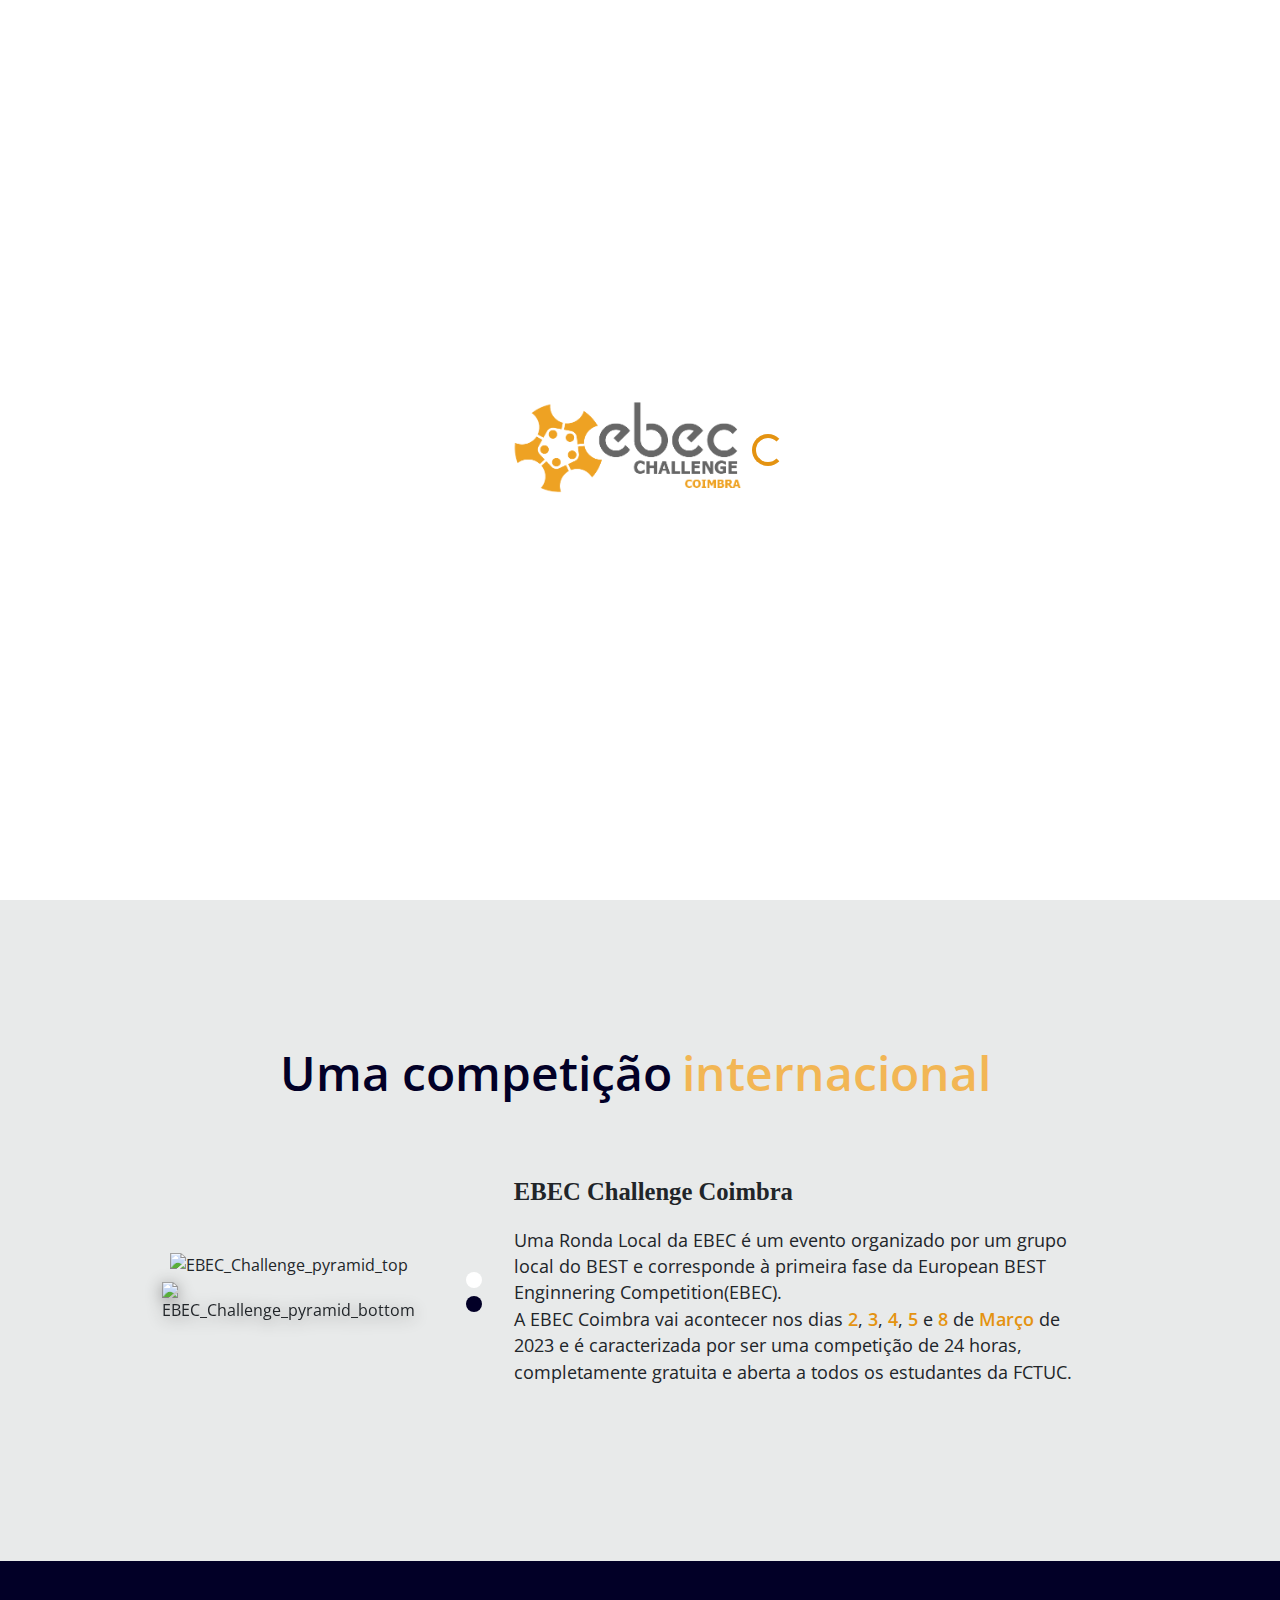
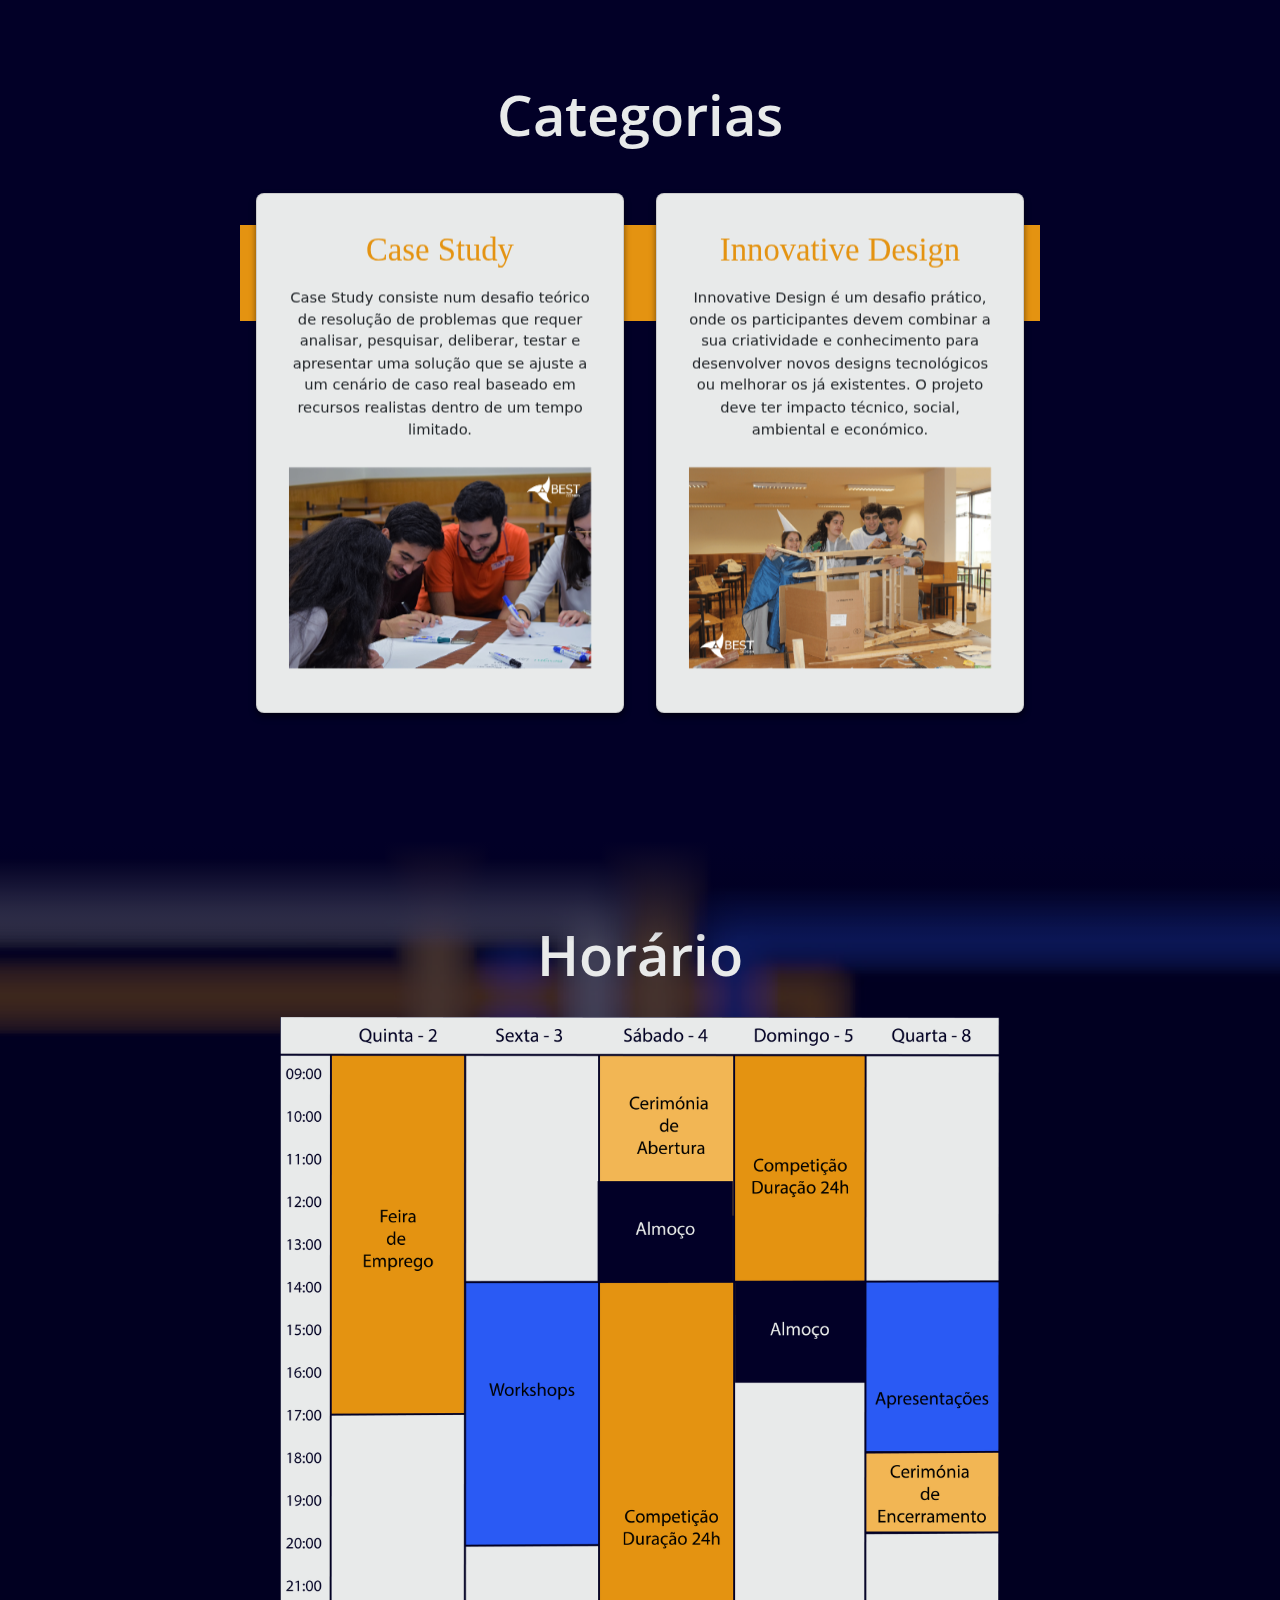
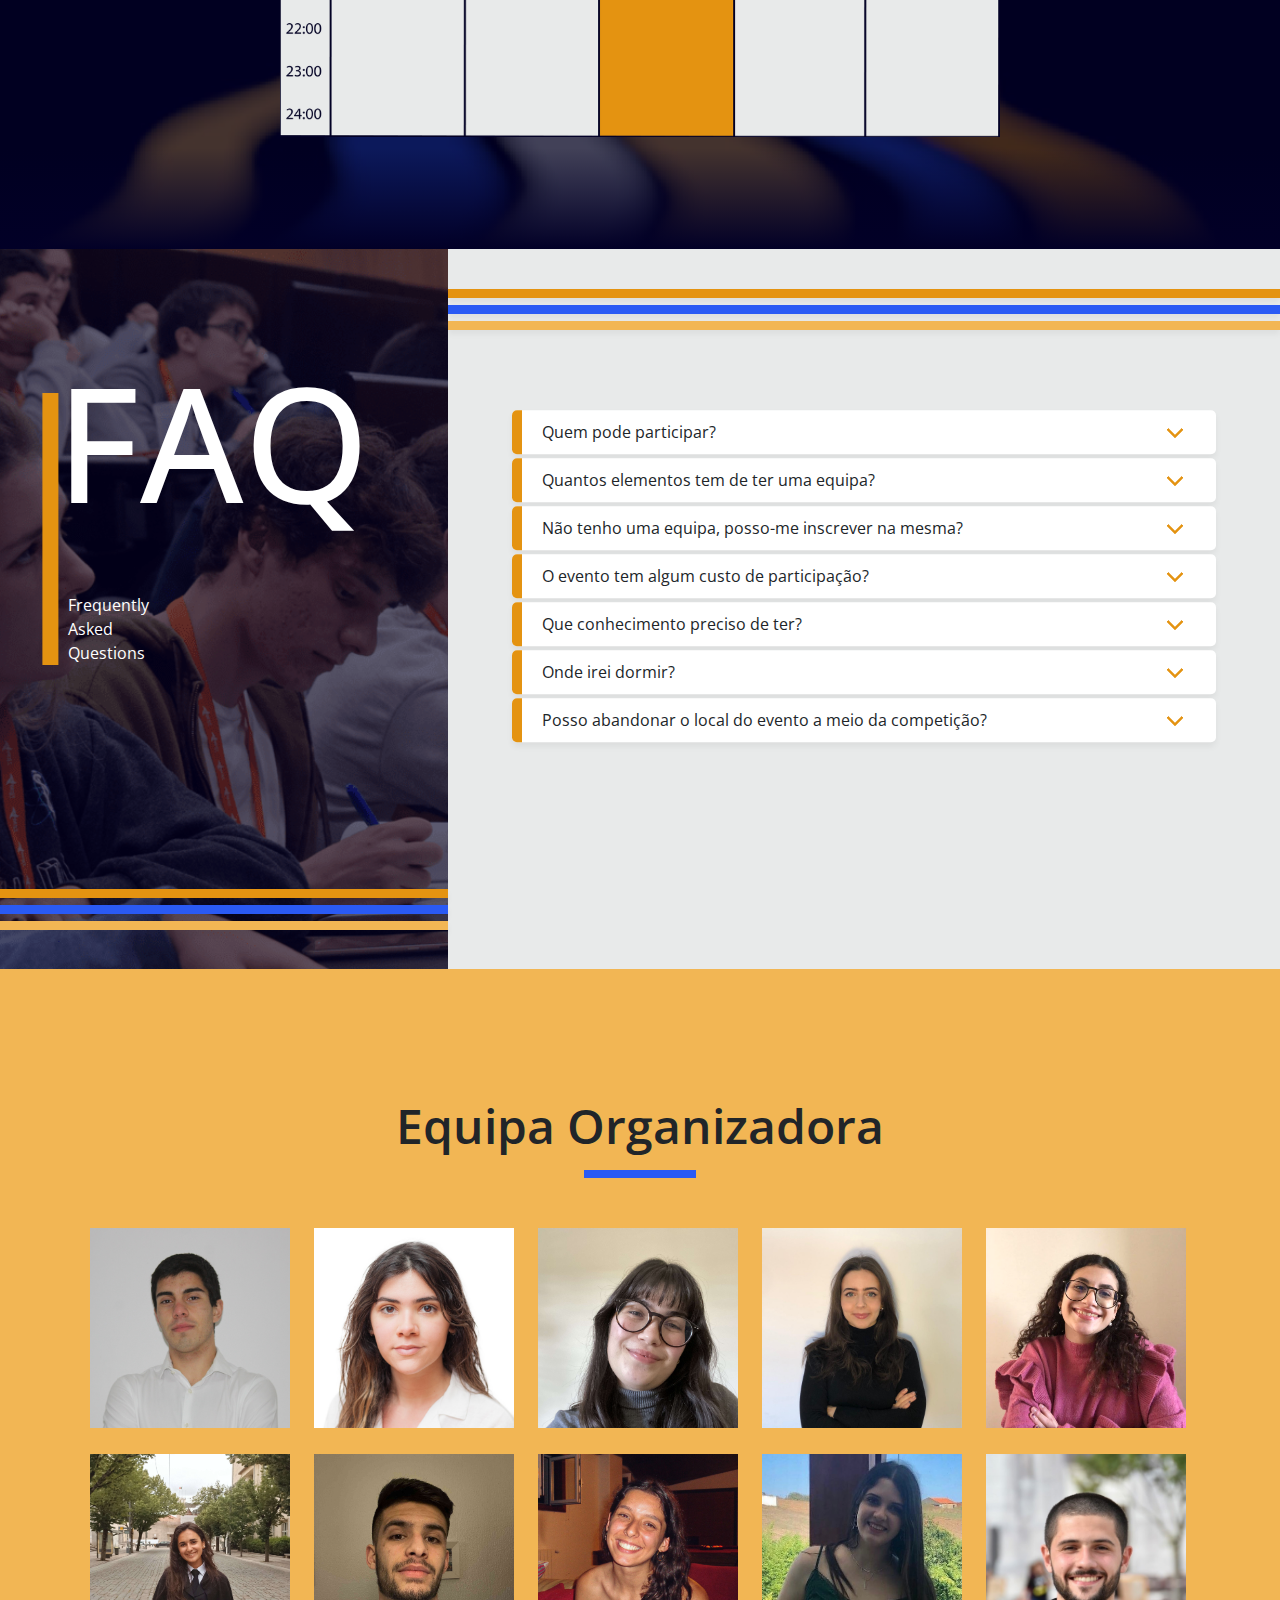
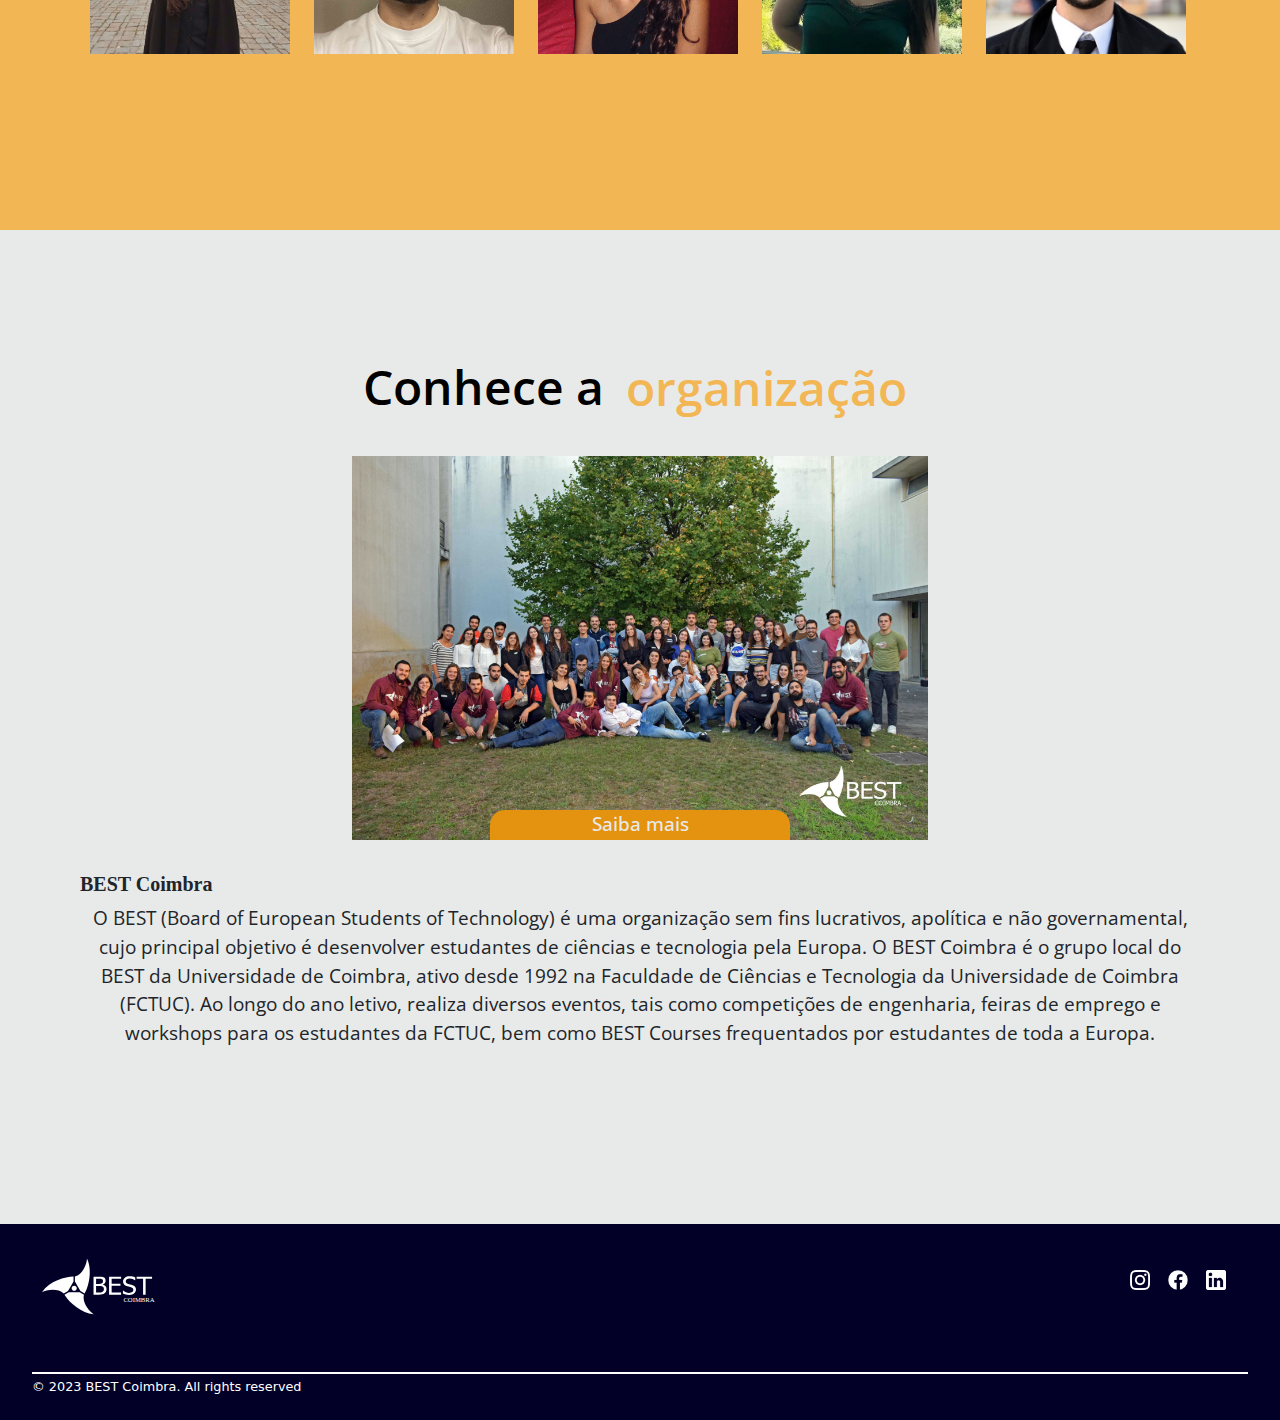
==== commit 3d694a75: "Merge pull request #16 from BESTCoimbra/Barroso" ====
--- a/index.html
+++ b/index.html
@@ -129,7 +129,7 @@
                     </div>
                 </div>
                 <div class="home-page-content-right-img">
-                    <img src="img/logos/branco.png" alt="Simbolo do BEST">
+                    <img src="img/logos/BEST_Coimbra Logo.svg" alt="Simbolo do BEST">
                 </div>
             </div>
         </section>
@@ -145,10 +145,10 @@
             <div class="pyramid-container">
                 <div class= "pyramid-imagebox">
                     <div class="pyramid-img1">
-                        <img src="img\icons\PyramidTop.png" id="imgp1" alt="EBEC_Challenge_pyramid_top" onclick="pyramidresponse(1)">
+                        <img src="img\icons\EBEC_Challenge_pyramid_top.png" alt="EBEC_Challenge_pyramid_top" onclick="pyramidresponse(1)">
                     </div>
                     <div class="pyramid-img2">
-                        <img src="img\icons\PyramidBottom.png" id="imgp2" alt="EBEC_Challenge_pyramid_bottom" onclick="pyramidresponse(2)" >
+                        <img src="img\icons\EBEC_Challenge_pyramid_bottom.png" alt="EBEC_Challenge_pyramid_bottom" onclick="pyramidresponse(2)" >
                     </div>
                 </div>
                 <div class="pyramid-text">
@@ -432,7 +432,7 @@
                             </div>
                         </li>
                         <li>
-                            <img src="img\Equipa\Clara Selas.jpg" alt="HR Responsible">
+                            <img src="img\Equipa\Clara Selas_2.jpg" alt="HR Responsible">
                             <div class="team-desc">
                                 <div class="team-hover">
                                     <div>
@@ -468,7 +468,7 @@
                             </div>
                         </li>
                         <li>
-                            <img src="img\Equipa\Teresinha Iglésias.jpg" alt="Marketing Responsible">
+                            <img src="img\Equipa\Teresinha Iglésias_2.jpg" alt="Marketing Responsible">
                             <div class="team-desc">
                                 <div class="team-hover">
                                     <div>
@@ -480,7 +480,7 @@
                             </div>
                         </li>
                         <li>
-                            <img src="img\Equipa\Paulo Meira.jpg" alt="IT Responsible">
+                            <img src="img\Equipa\Paulo Meira_2.jpg" alt="IT Responsible">
                             <div class="team-desc">
                                 <div class="team-hover">
                                     <div>
@@ -547,7 +547,7 @@
                         </div>
                     </a>
                     <div class="best-img1">
-                        <img src="img\best\fotobest.jpg" alt="BEST group">
+                        <img src="img\best\fotobest_2.jpg" alt="BEST group">
                     </div>
                 </div>
                 <div class="best-text1" id="text1">
@@ -563,7 +563,7 @@
             <div class="footer-container">
                 <div class="footer-up">
                     <div class="footer-up-left">
-                        <img src="img/logos/branco.png" alt="BEST">
+                        <img src="img/logos/BEST_Coimbra Logo.svg" alt="BEST">
                     </div>
                     <div class="footer-up-right">
                         <a href="https://www.instagram.com/bestcoimbra/" target="_blank"><img src="img/icons/instagram.png" alt="Instagram"></a>
--- a/css/style.css
+++ b/css/style.css
@@ -816,7 +816,6 @@
   width: auto;
   height: 8.6rem;
   padding: 0.15rem;
-  filter: drop-shadow(0 3px 8px rgb(136, 136, 136));
 }
 
 .pyramid .pyramid-container .pyramid-imagebox .pyramid-img1:hover {
@@ -829,6 +828,7 @@
   width: auto;
   height: 7.3rem;
   padding: 0.15rem;
+  filter: drop-shadow(0 3px 8px rgb(136, 136, 136));
 }
 
 .pyramid .pyramid-container .pyramid-imagebox .pyramid-img2:hover {
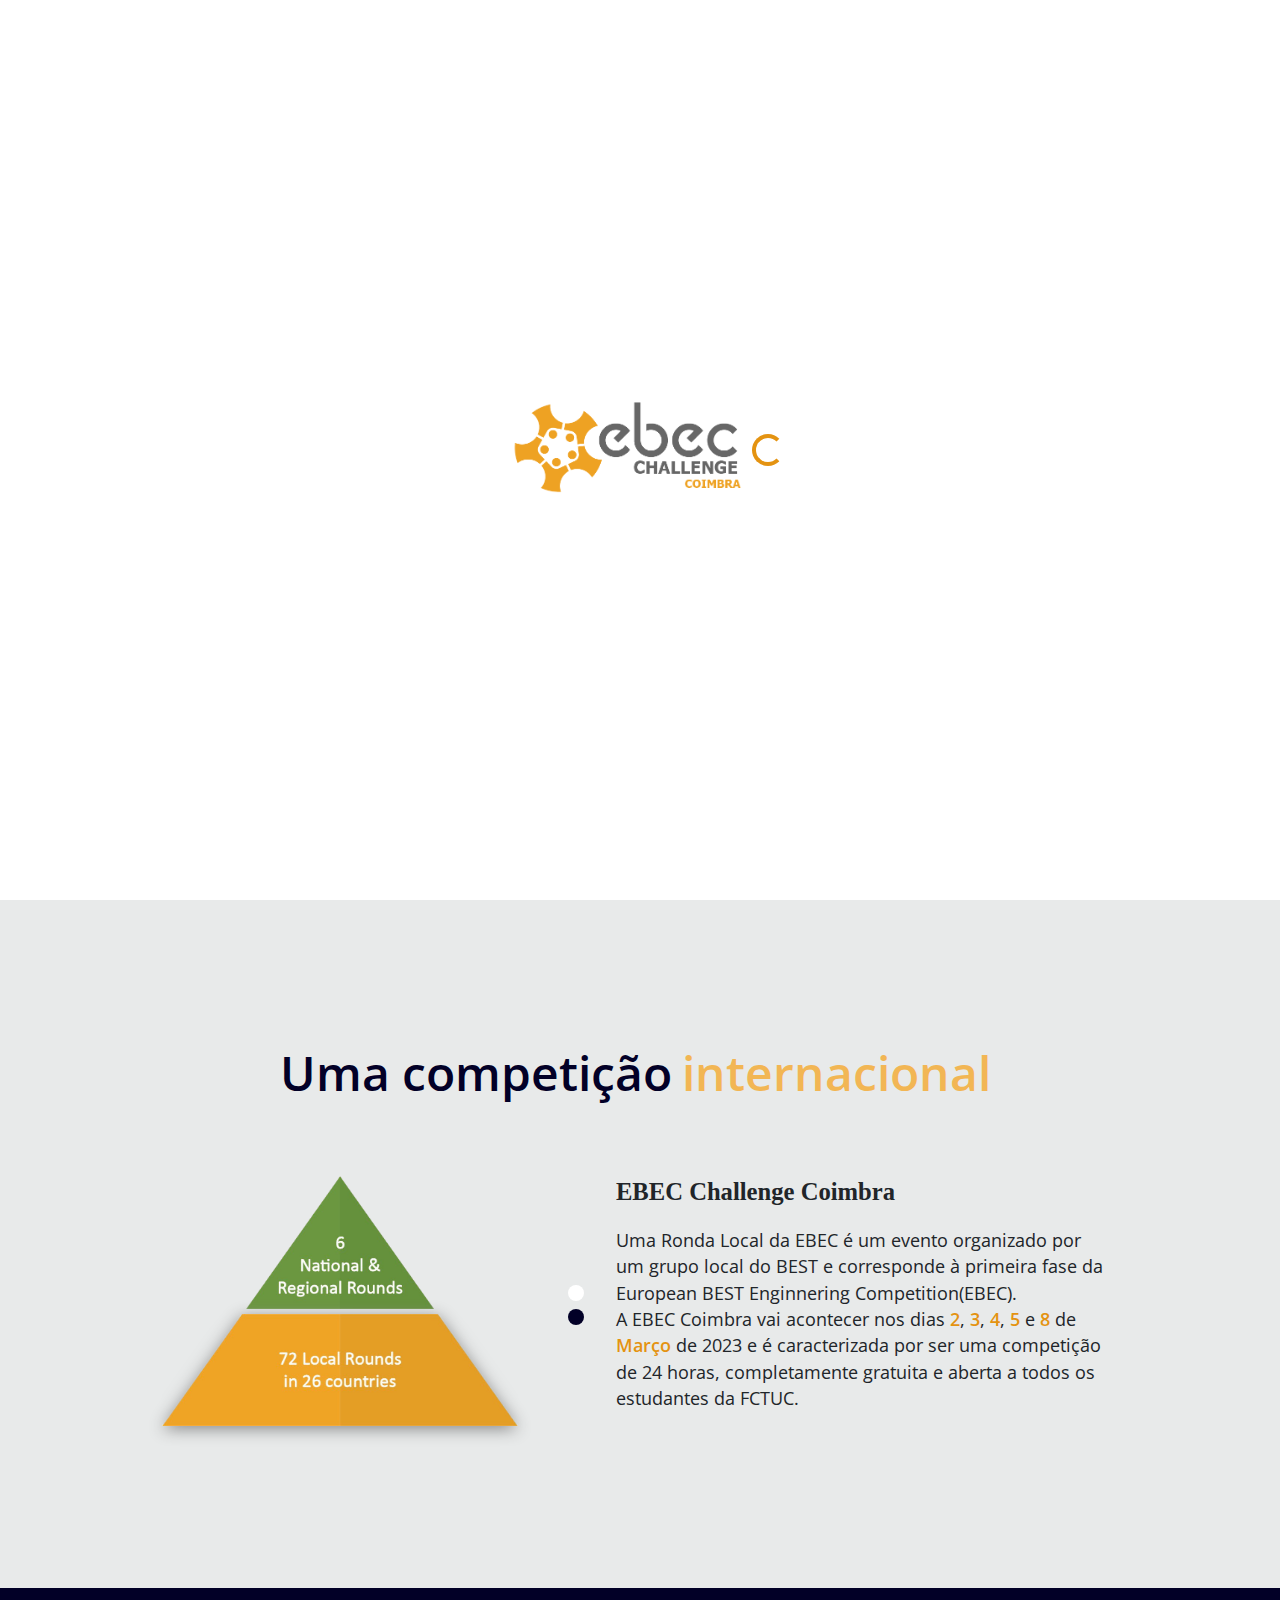
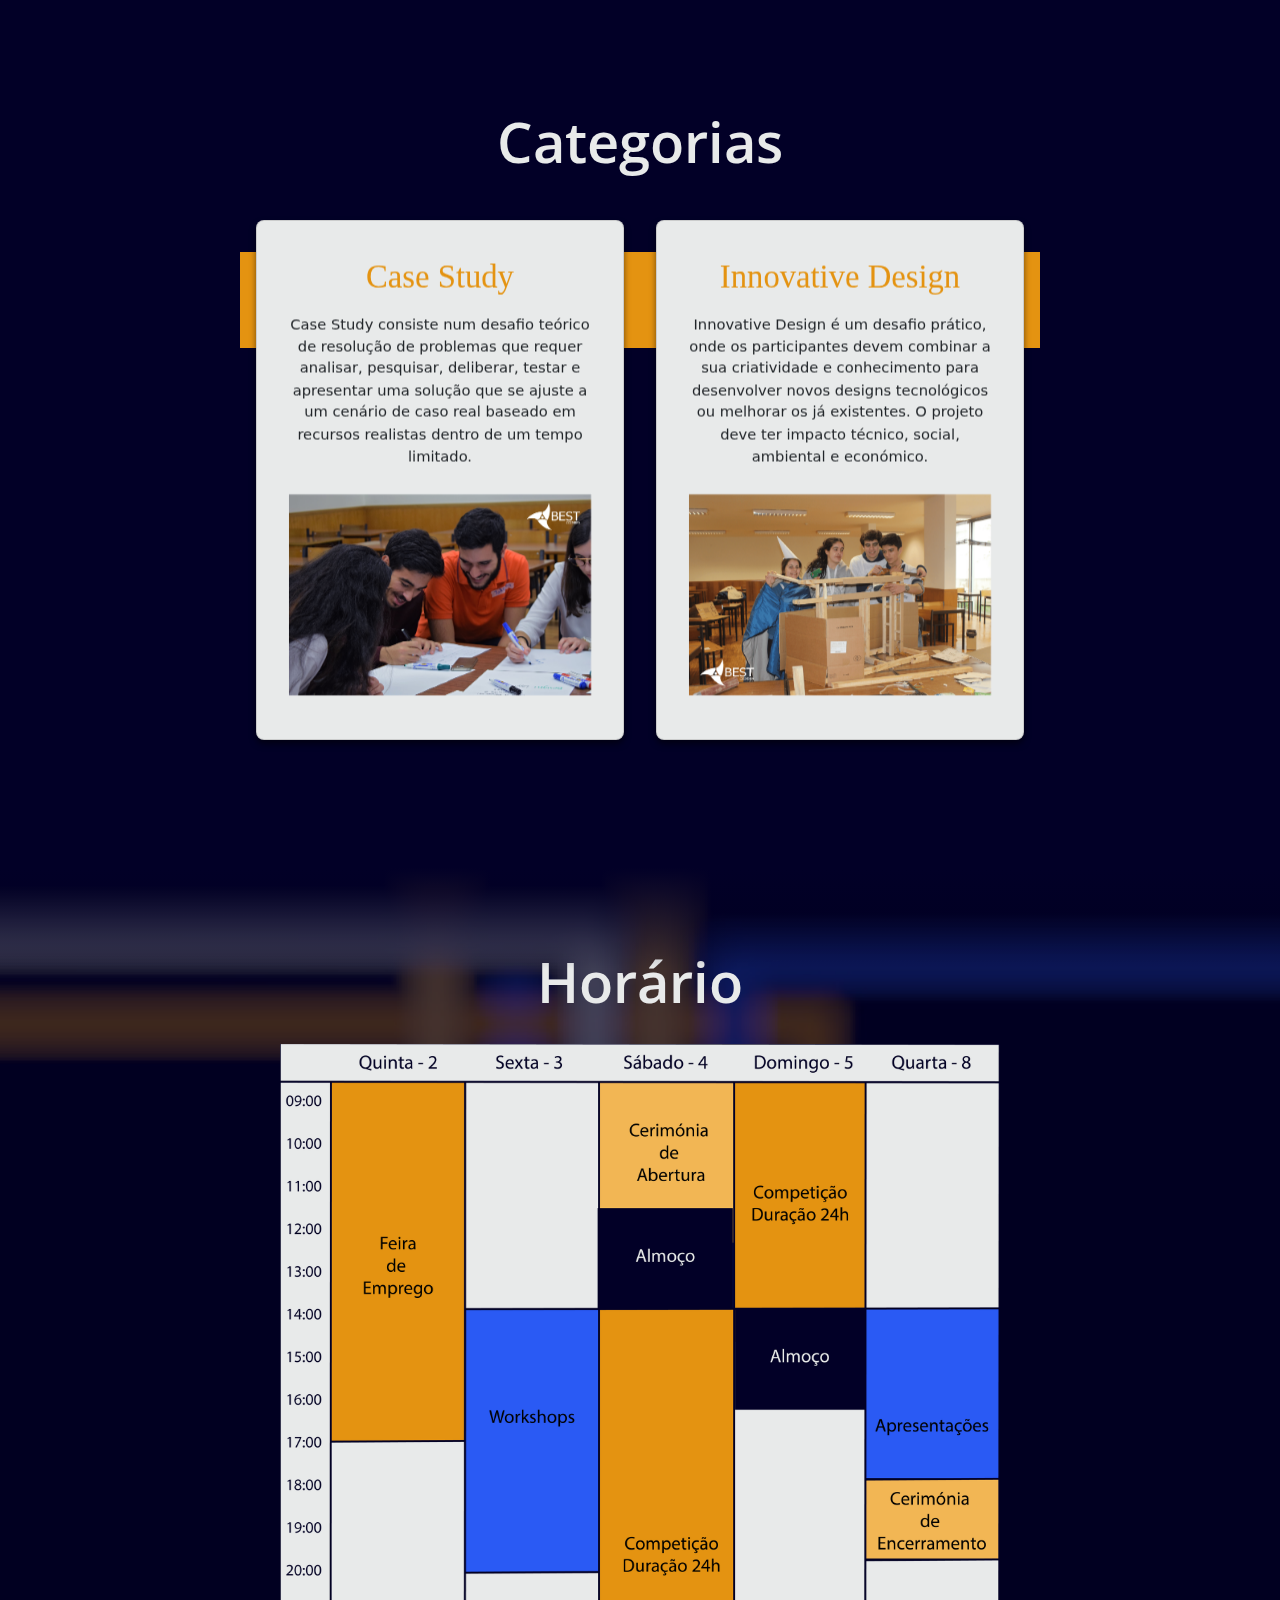
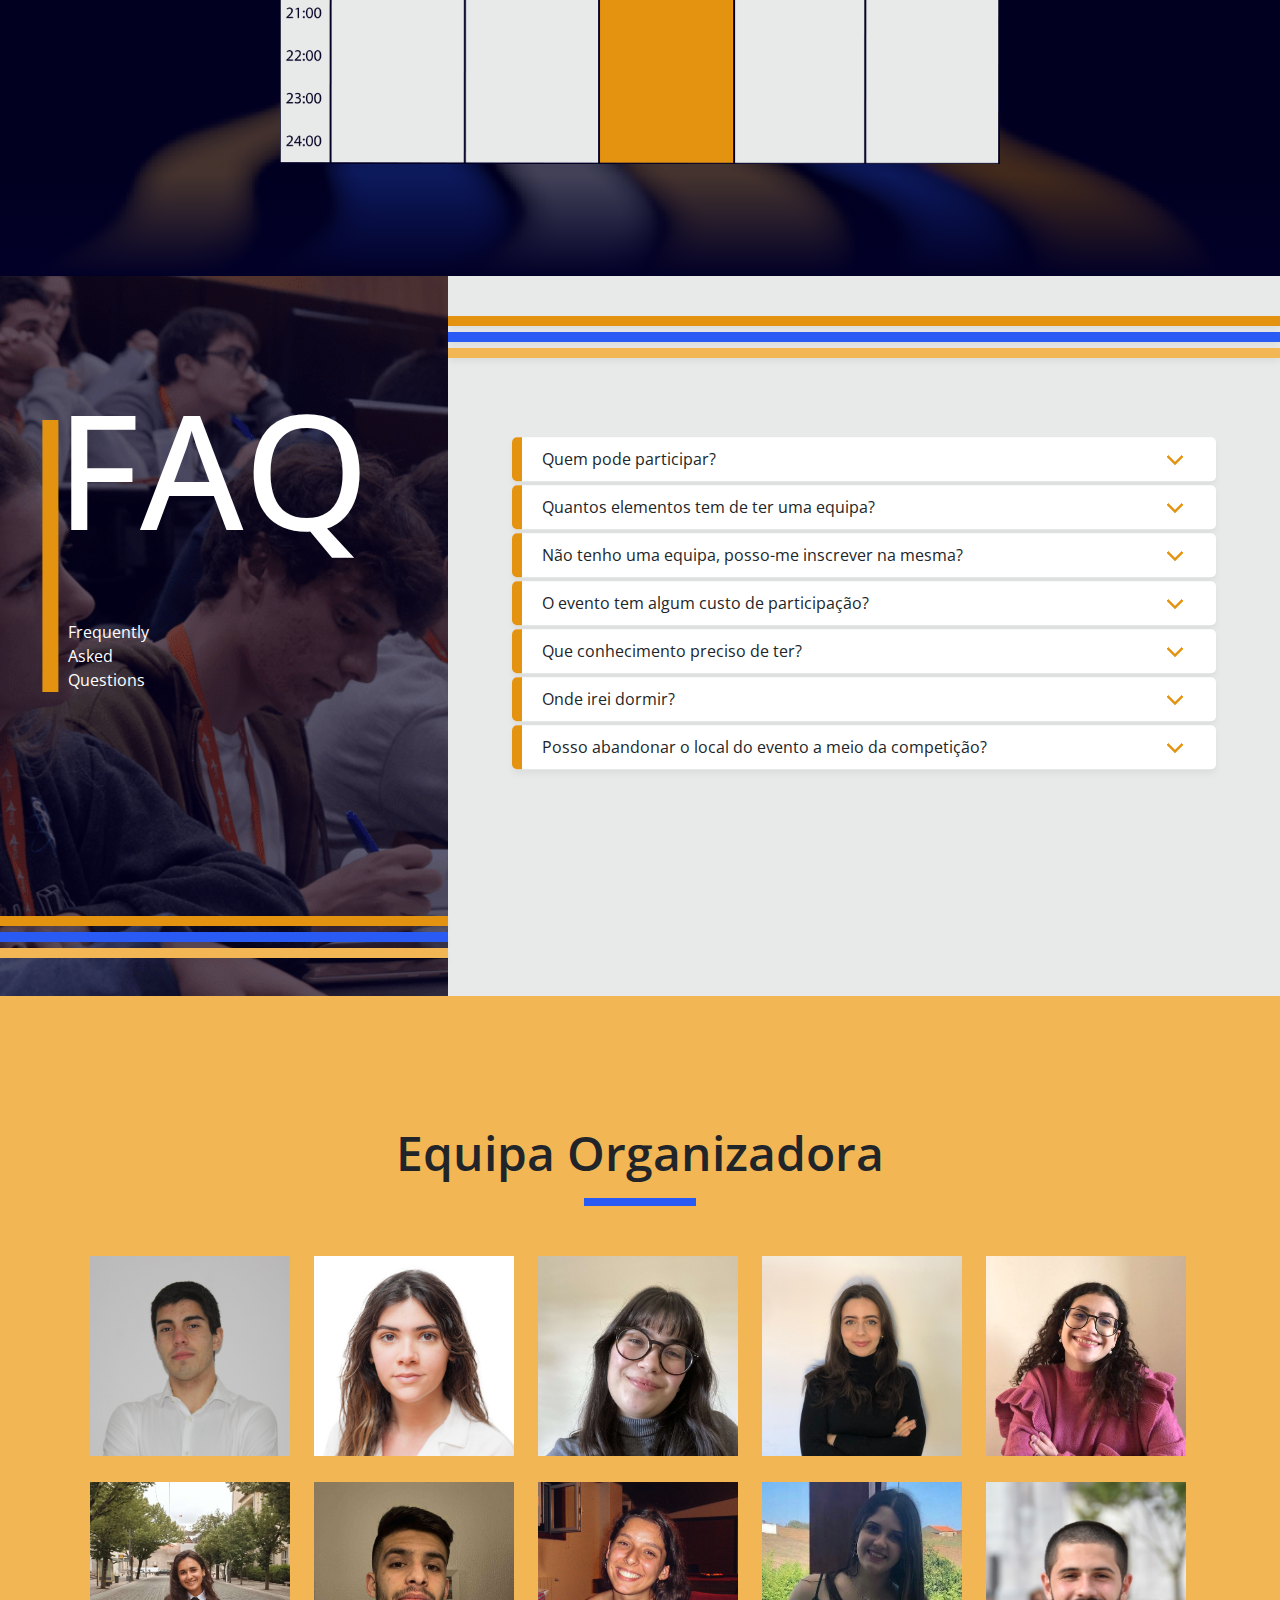
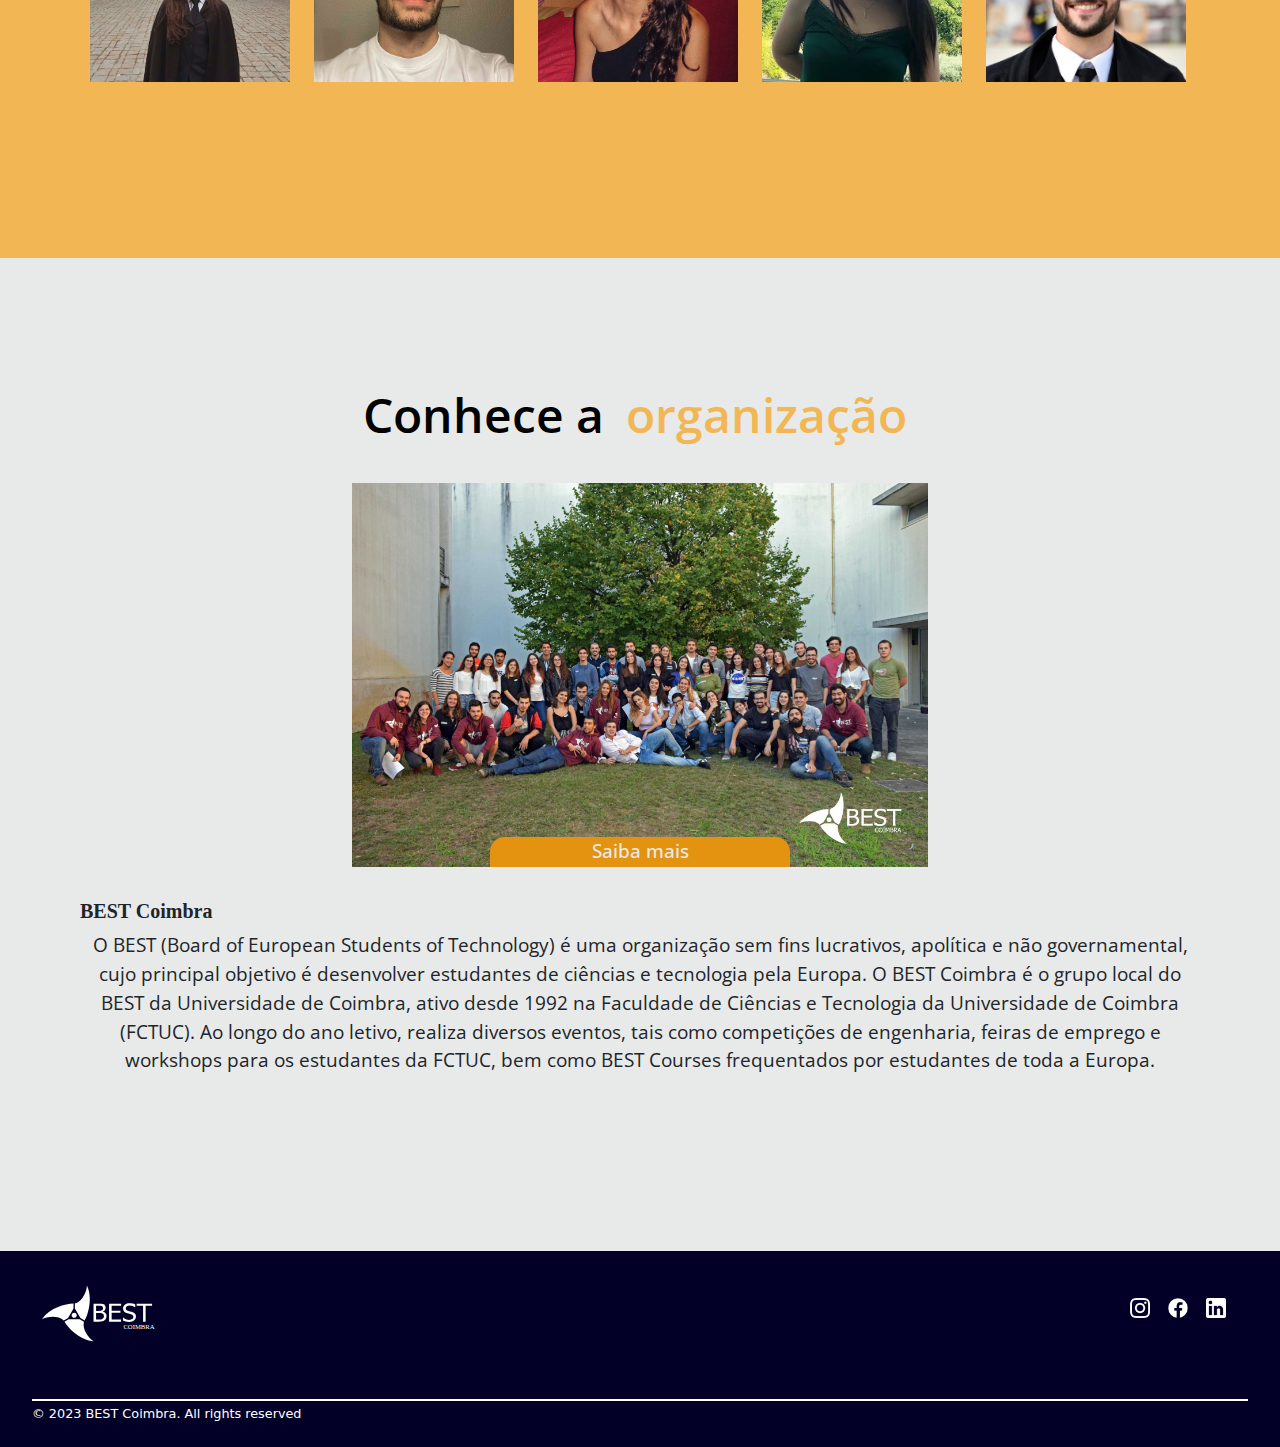
==== commit f3431b07: "Merge pull request #17 from BESTCoimbra/jgaspar3" ====
--- a/index.html
+++ b/index.html
@@ -145,10 +145,10 @@
             <div class="pyramid-container">
                 <div class= "pyramid-imagebox">
                     <div class="pyramid-img1">
-                        <img src="img\icons\EBEC_Challenge_pyramid_top.png" alt="EBEC_Challenge_pyramid_top" onclick="pyramidresponse(1)">
+                        <img src="img\icons\PyramidTop.png" id="imgp1" alt="EBEC_Challenge_pyramid_top" onclick="pyramidresponse(1)">
                     </div>
                     <div class="pyramid-img2">
-                        <img src="img\icons\EBEC_Challenge_pyramid_bottom.png" alt="EBEC_Challenge_pyramid_bottom" onclick="pyramidresponse(2)" >
+                        <img src="img\icons\PyramidBottom.png" id="imgp2" alt="EBEC_Challenge_pyramid_bottom" onclick="pyramidresponse(2)" >
                     </div>
                 </div>
                 <div class="pyramid-text">
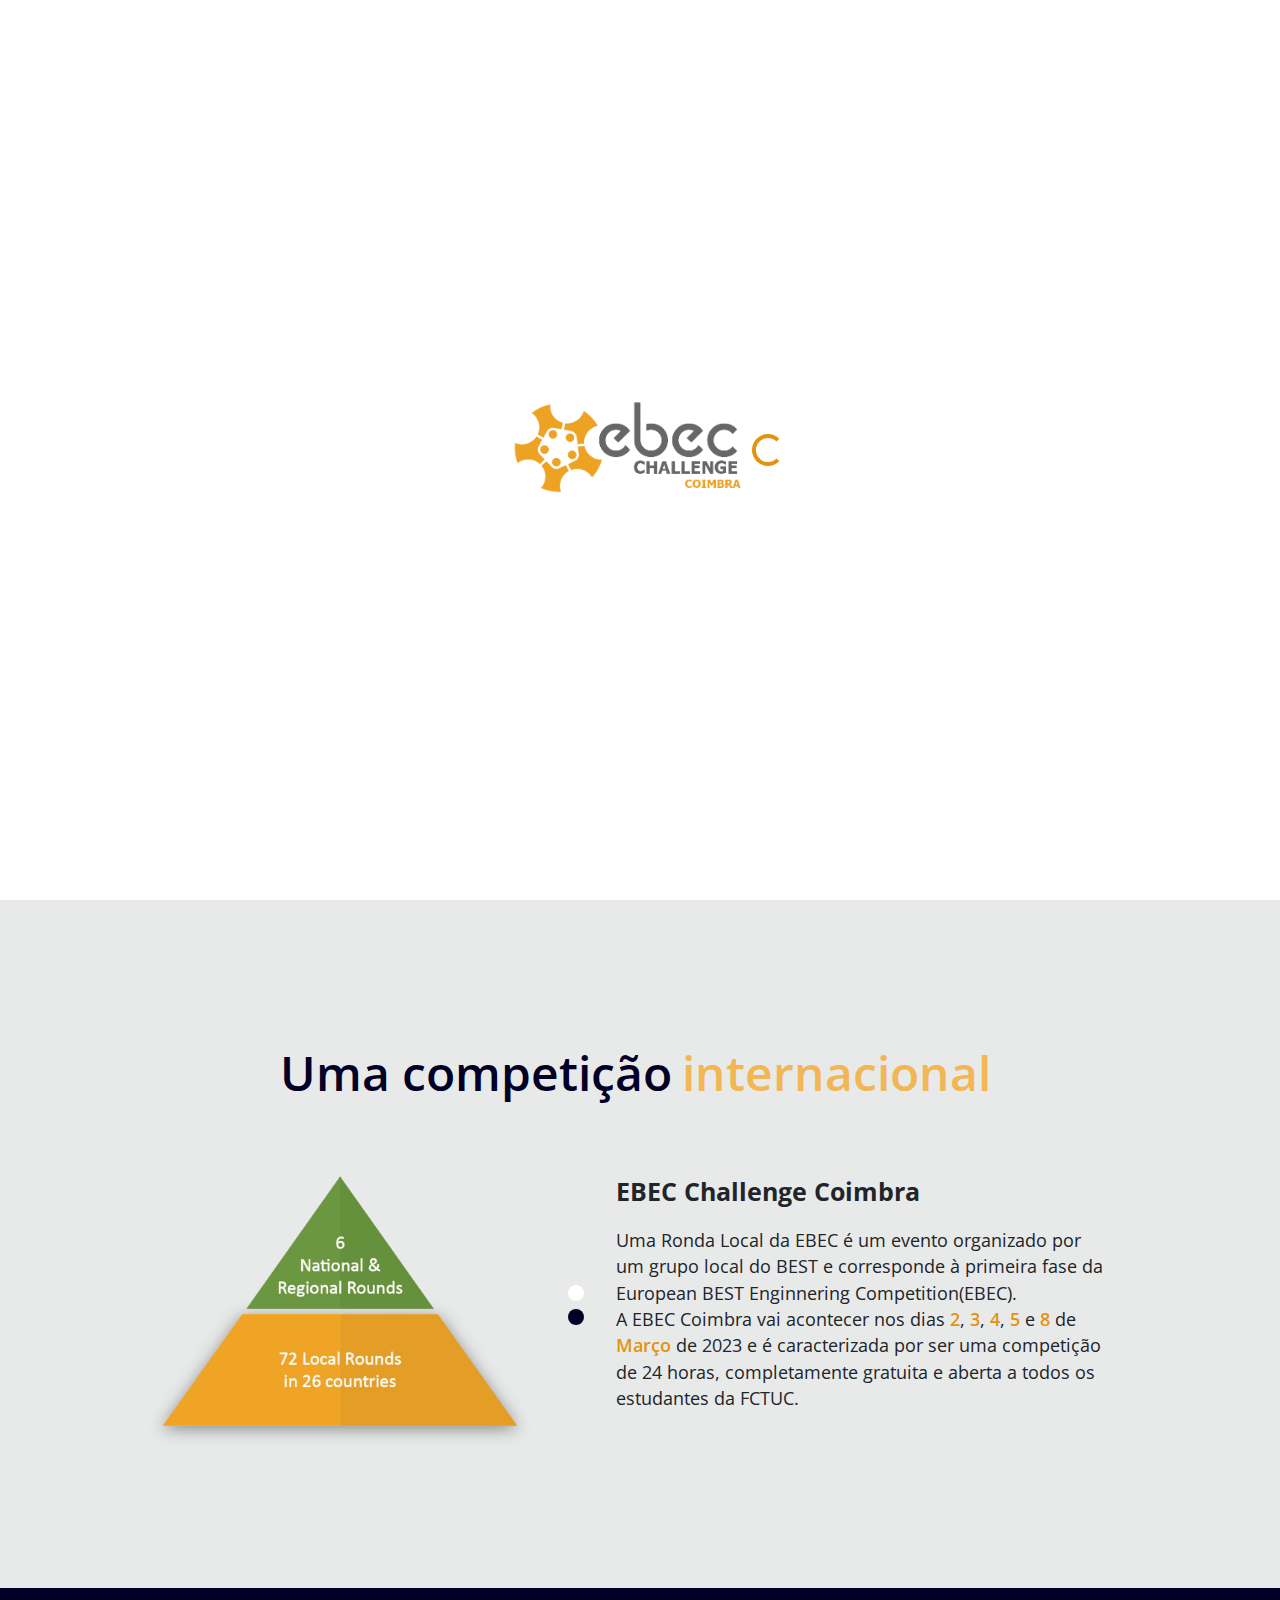
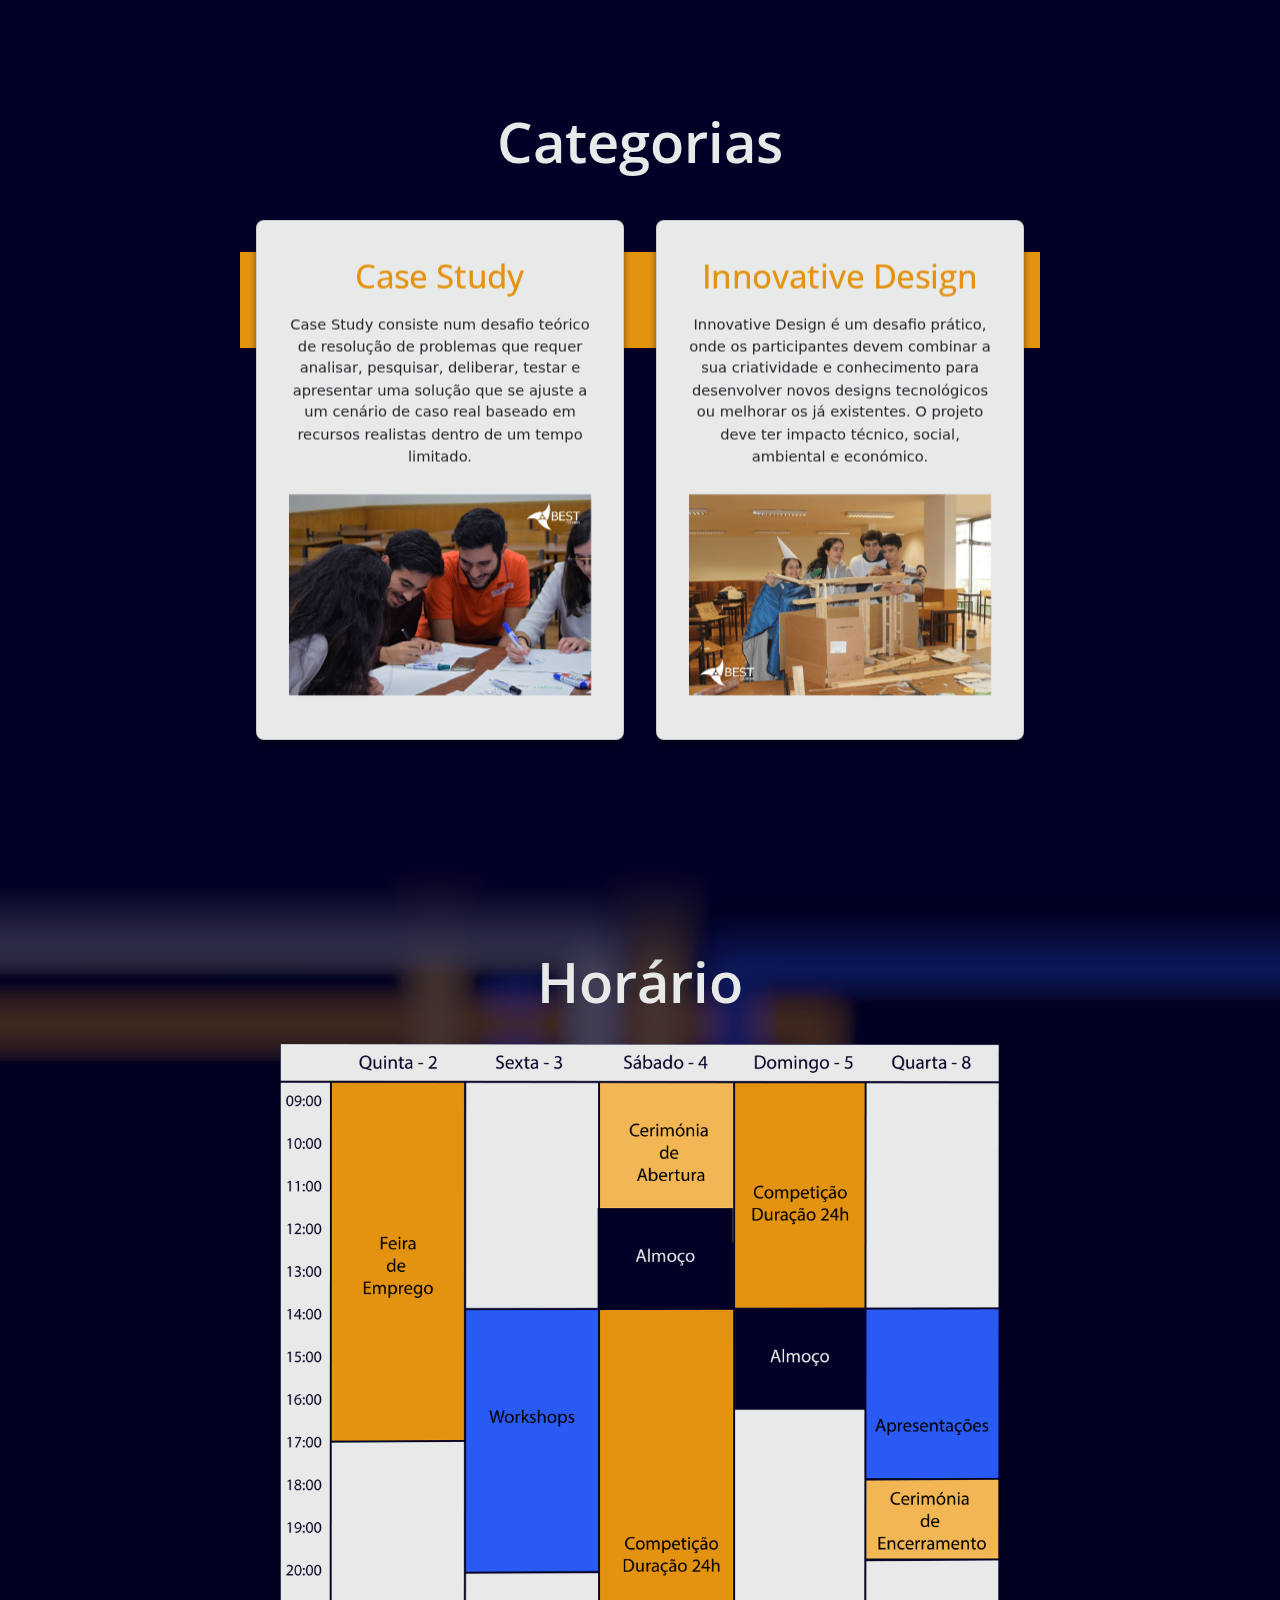
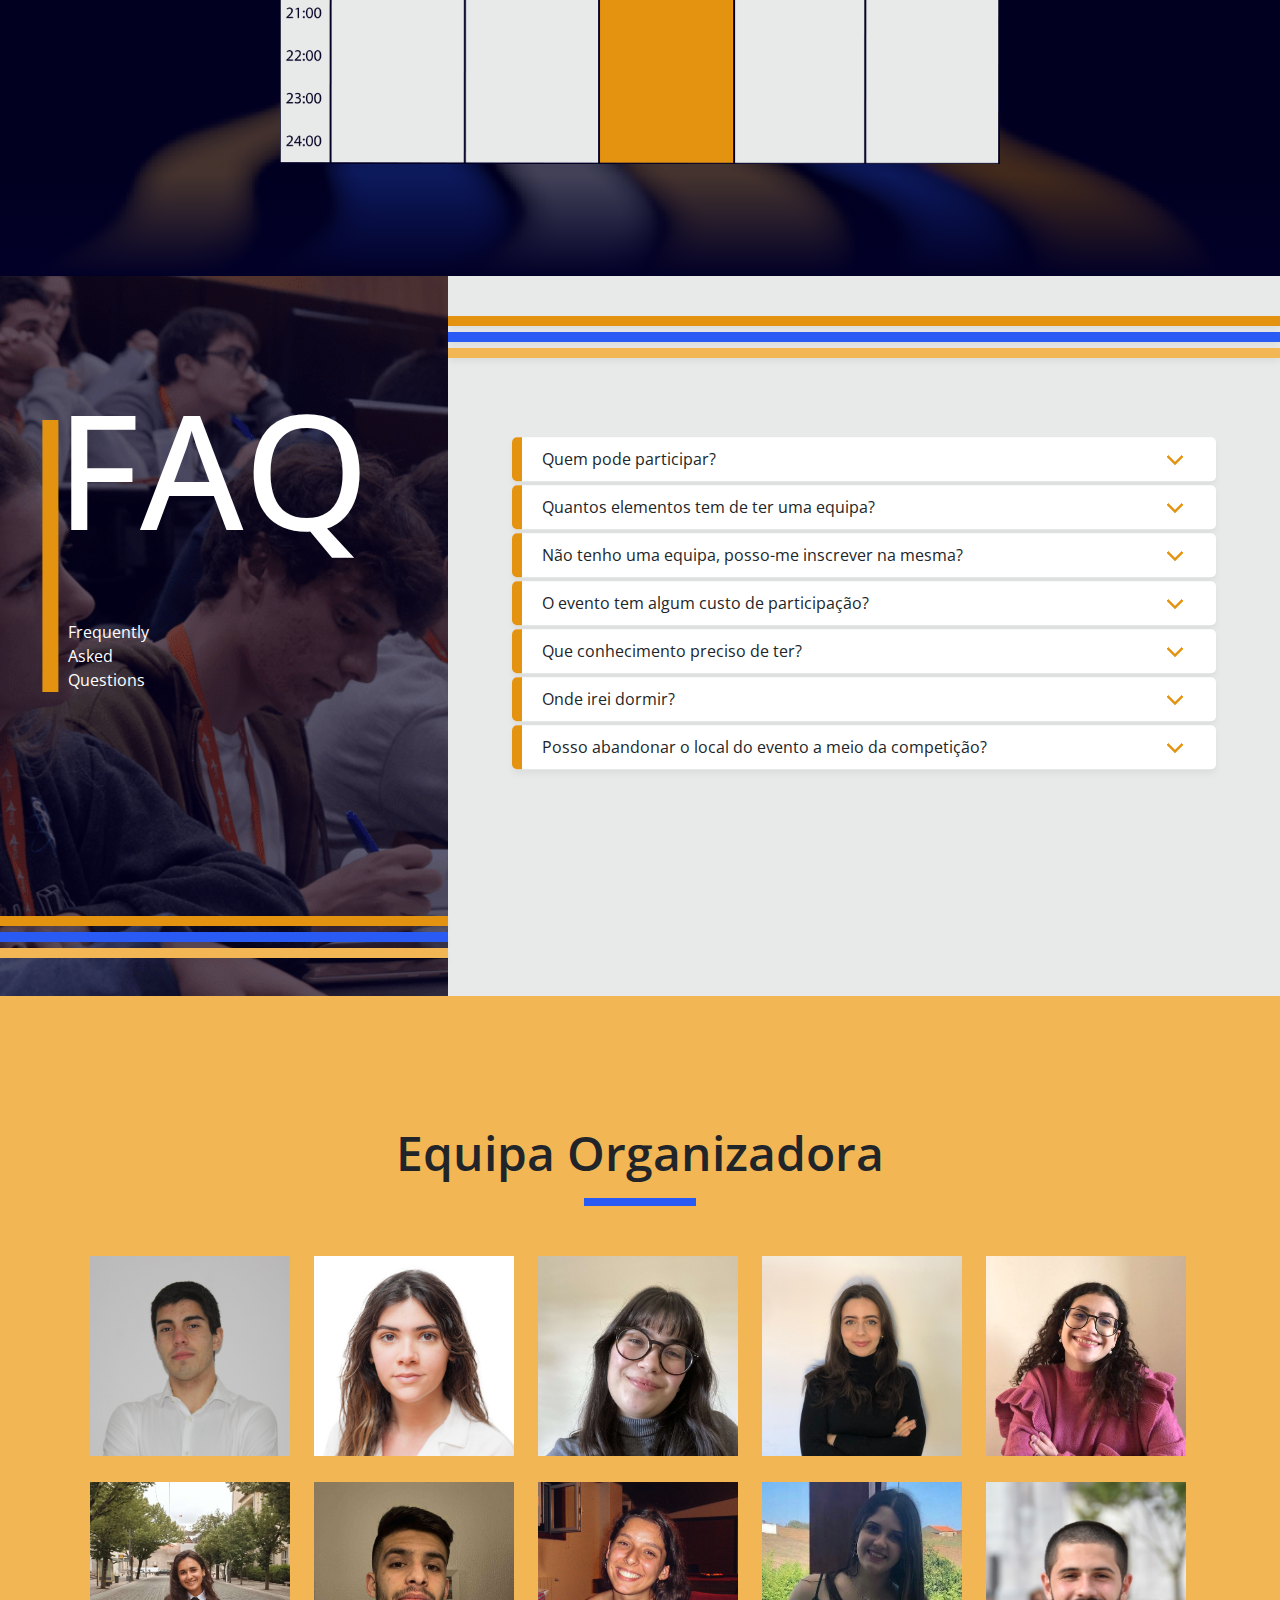
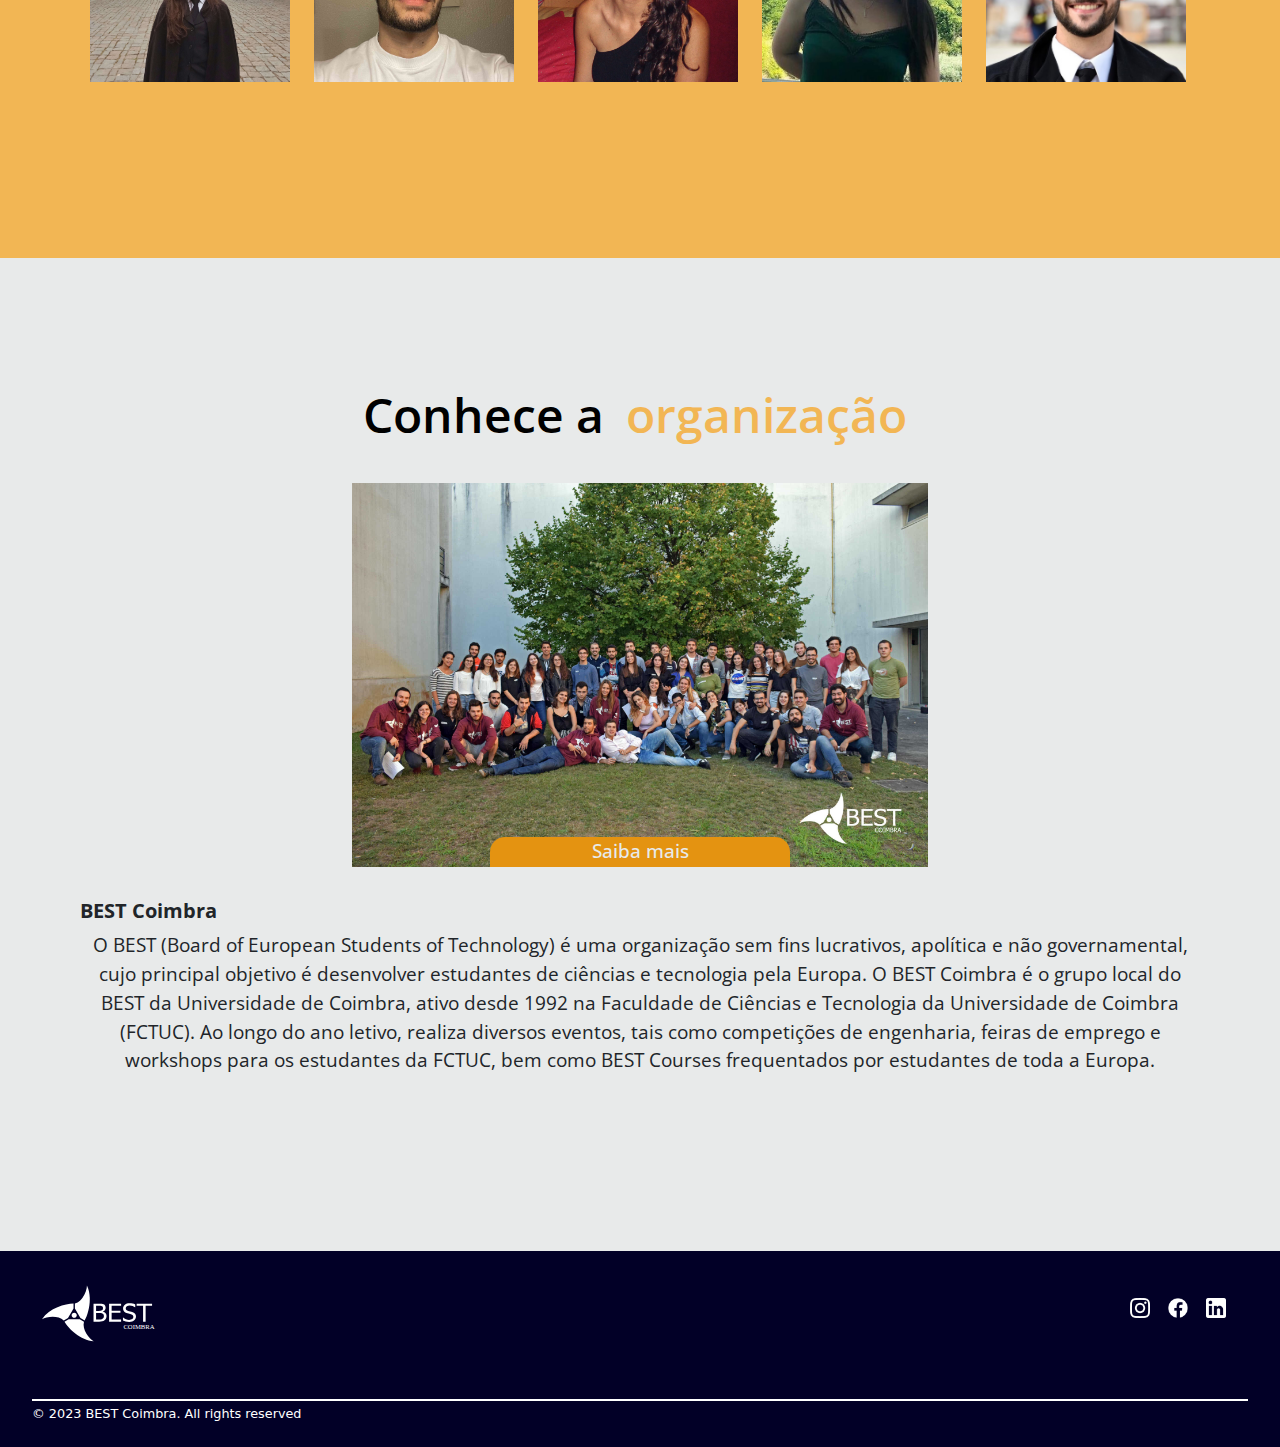
==== commit fb1a0ff2: "Update no NavBar para dispositivos móveis" ====
--- a/index.html
+++ b/index.html
@@ -41,7 +41,7 @@
                     <a class="nav-option" href="#faq">FAQ</a>
                     <a class="nav-option dropdown-toggle" href="#" data-bs-toggle="dropdown" aria-expanded="false">Documentos</a>
                     <ul class="dropdown-menu dropdown-menu-end" aria-labelledby="dropdown01">
-                        <li><a class="dropdown-item" href="https://drive.google.com/file/d/12vUuLsBGgBRD0qytKnPI4MXySD_wrwx1/view?usp=sharing" target="_blank">Guia do Participante</a></li>
+                        <li><a class="dropdown-item" href="https://drive.google.com/file/d/1U8UjvESFANmgyi-zjnchXWt4fYOM95kG/view?usp=sharing" target="_blank">Guia do Participante</a></li>
                         <li><a class="dropdown-item" href="https://drive.google.com/file/d/1PTraxPX5XU69eXcw0TDvXSgk1NuyQgfx/view?usp=sharing" target="_blank">Regulamento</a></li>
                         <li><a class="dropdown-item" href="https://drive.google.com/file/d/1L7kyrwkN4id3Fw52p923l0sH0IsXxXTm/view?usp=sharing" target="_blank">Termos de Política e Privacidade</a></li>
                     </ul>
@@ -51,12 +51,17 @@
                     <a id="en" href="index_en.html"><img src="img/bandeiras/reinoUnido.png" alt="Bandeira do Reino Unido"></a>
                 </div>
                 <a class="container-menu-nav" onclick="menuOpen()">
-                    <div class="menu-nav"></div>
+                    <div class="btn not-active">
+                        <span></span>
+                        <span></span>
+                        <span></span>
+                    </div>
                 </a>
             </div>
         </header>
         <div class="menu-navbar-phone">
             <div class="options-phone">
+                <a class="nav-option" href="#">Home</a>
                 <a class="nav-option" href="#categorias">Categorias</a>
                 <a class="nav-option" href="#schedule">Horário</a>
                 <!--<a class="nav-option" href="#jury">Júri</a>
@@ -64,7 +69,7 @@
                 <a class="nav-option" href="#faq">FAQ</a>
                 <a class="nav-option dropdown-toggle" href="#" data-bs-toggle="dropdown" aria-expanded="false">Documentos</a>
                 <ul class="dropdown-menu dropdown-menu-end" aria-labelledby="dropdown01">
-                    <li><a class="dropdown-item" href="https://drive.google.com/file/d/12vUuLsBGgBRD0qytKnPI4MXySD_wrwx1/view?usp=sharing" target="_blank">Guia do Participante</a></li>
+                    <li><a class="dropdown-item" href="https://drive.google.com/file/d/1U8UjvESFANmgyi-zjnchXWt4fYOM95kG/view?usp=sharing" target="_blank">Guia do Participante</a></li>
                     <li><a class="dropdown-item" href="https://drive.google.com/file/d/1PTraxPX5XU69eXcw0TDvXSgk1NuyQgfx/view?usp=sharing" target="_blank">Regulamento</a></li>
                     <li><a class="dropdown-item" href="https://drive.google.com/file/d/1L7kyrwkN4id3Fw52p923l0sH0IsXxXTm/view?usp=sharing" target="_blank">Termos de Política e Privacidade</a></li>
                 </ul>
--- a/css/style.css
+++ b/css/style.css
@@ -17,8 +17,7 @@
 
   --gray-oldvisualidenty: #676767;
 
-  --fonte-padrao: "open sans";
-  --fonte-destaque: "Candara";
+  --fonte-padrao: "open sans", Arial, Helvetica, sans-serif;
 }
 
 ::before,
@@ -198,63 +197,167 @@
   cursor: pointer;
 }
 
-.menu-nav {
-  transform: scale(var(--ggs, 1));
-}
-.menu-nav,
-.menu-nav::after,
-.menu-nav::before {
-  box-sizing: border-box;
+.container-menu-nav .btn {
+  width: 42px;
+  padding: 0;
+}
+
+.container-menu-nav .btn span {
+  display: block;
+  width: 100%;
+  border-radius: 3px;
+  height: 4px;
+  background: var(--gray-oldvisualidenty);
+  transition: all .3s;
   position: relative;
-  display: block;
-  width: 30px;
-  height: 3px;
-  border-radius: 3px;
-  background: currentColor;
-  color: var(--gray-oldvisualidenty);
-}
-
-.menu-nav::after,
-.menu-nav::before {
-  content: "";
-  position: absolute;
-  top: -9px;
-}
-
-.menu-nav::after {
-  top: 9px;
-}
-
-.options-phone {
+}
+
+span + span {
+  margin-top: 5px;
+}
+
+.container-menu-nav .active span:nth-child(1) {
+  animation: ease .7s top forwards;
+}
+
+.container-menu-nav .not-active span:nth-child(1) {
+  animation: ease .7s top-2 forwards;
+}
+
+.container-menu-nav .active span:nth-child(2) {
+  animation: ease .7s scaled forwards;
+}
+
+.container-menu-nav .not-active span:nth-child(2) {
+  animation: ease .7s scaled-2 forwards;
+}
+
+.container-menu-nav .active span:nth-child(3) {
+  animation: ease .7s bottom forwards;
+}
+
+.container-menu-nav .not-active span:nth-child(3) {
+  animation: ease .7s bottom-2 forwards;
+}
+
+@keyframes top {
+  0% {
+    top: 0;
+    transform: rotate(0);
+  }
+  50% {
+    top: 9px;
+    transform: rotate(0);
+  }
+  100% {
+    top: 9px;
+    transform: rotate(45deg);
+  }
+}
+
+@keyframes top-2 {
+  0% {
+    top: 9px;
+    transform: rotate(45deg);
+  }
+  50% {
+    top: 9px;
+    transform: rotate(0deg);
+  }
+  100% {
+    top: 0;
+    transform: rotate(0deg);
+  }
+}
+
+@keyframes bottom {
+  0% {
+    bottom: 0;
+    transform: rotate(0);
+  }
+  50% {
+    bottom: 9px;
+    transform: rotate(0);
+  }
+  100% {
+    bottom: 9px;
+    transform: rotate(135deg);
+  }
+}
+
+@keyframes bottom-2 {
+  0% {
+    bottom: 9px;
+    transform: rotate(135deg);
+  }
+  50% {
+    bottom: 9px;
+    transform: rotate(0);
+  }
+  100% {
+    bottom: 0;
+    transform: rotate(0);
+  }
+}
+
+@keyframes scaled {
+  50% {
+    transform: scale(0);
+  }
+  100% {
+    transform: scale(0);
+  }
+}
+
+@keyframes scaled-2 {
+  0% {
+    transform: scale(0);
+  }
+  50% {
+    transform: scale(0);
+  }
+  100% {
+    transform: scale(1);
+  }
+}
+
+.menu-navbar-phone .options-phone {
   display: none;
   position: fixed;
   z-index: 9999;
   text-align: center;
-  margin: auto;
-  height: 24rem;
-  width: 100%;
-  padding-top: 6rem;
-  background-color: white;
   justify-content: center;
+  flex-direction: column;
+  height: 100%;
+  width: 100%;
+  padding-top: 5rem;
+  background-color: #000000be;
+  backdrop-filter: blur(20px) brightness(100%);
   box-shadow: 2px 0px 10px #000;
-}
-
-.options-phone .nav-option {
-  padding: 1rem;
+  padding: 0 18%;
+}
+
+.menu-navbar-phone .options-phone .nav-option {
   text-decoration: none;
+  padding: 0.5rem 0;
   font-weight: 600;
-  color: var(--gray-oldvisualidenty);
-}
-
-.options-phone img {
+  color: white;
+  border-bottom: 1px solid #ffffff25;
+}
+
+.menu-navbar-phone .languages-phone {
+  margin-top: 1rem;
+}
+
+.menu-navbar-phone .options-phone img {
   width: 60px;
 }
 
-.options-phone .nav-bar-phone {
+.menu-navbar-phone .options-phone .nav-bar-phone {
   display: block;
 }
 
-.options-phone .languages-phone {
+.menu-navbar-phone .options-phone .languages-phone {
   padding: 0.5rem 1rem 1rem 1rem;
 }
 
@@ -270,7 +373,7 @@
   header .languages {
     display: none;
   }
-  .options-phone {
+  .menu-navbar-phone .options-phone {
     padding-top: 4.5rem;
   }
 }
@@ -380,6 +483,16 @@
   font-weight: 800;
 }
 
+.home-page
+  .home-page-background
+  .home-page-content-left
+  .home-page-title
+  .home-page-element
+  .home-page-element-text
+  p {
+  font-size: 1.3rem;
+}
+
 .home-page .home-page-background .home-page-content-right {
   width: 40%;
   background-color: rgba(0, 0, 0, 0.45);
@@ -448,6 +561,15 @@
     h1 {
     font-size: 2.5rem;
   }
+  .home-page
+    .home-page-background
+    .home-page-content-left
+    .home-page-title
+    .home-page-element
+    .home-page-element-text
+    p {
+    font-size: 1rem;
+  }
 
   .home-page
     .home-page-background
@@ -582,7 +704,7 @@
     .home-page-element
     .home-page-element-text
     p {
-    font-size: 0.65rem;
+    font-size: 0.8rem;
   }
 
   .home-page .home-page-background .home-page-content-right {
@@ -886,7 +1008,7 @@
 .pyramid .pyramid-container .pyramid-text1 .sbt1 {
   background-color: #e8eaea;
   align-items: right;
-  font-family: var(--fonte-destaque);
+  font-family: var(--fonte-padrao);
   font-size: 140%;
 }
 
@@ -899,7 +1021,7 @@
 .pyramid .pyramid-container .pyramid-text2 .sbt2 {
   background-color: #e8eaea;
   align-items: right;
-  font-family: var(--fonte-destaque);
+  font-family: var(--fonte-padrao);
   font-size: 140%;
 }
 
@@ -934,7 +1056,7 @@
 
   .pyramid .pyramid-container .pyramid-imagebox .pyramid-img1 img {
     margin: auto;
-    width: auto;;
+    width: auto;
     height: 5.9rem;
   }
 
@@ -968,7 +1090,7 @@
 
 @media only screen and (max-width: 720px) {
   .pyramid {
-    padding: 8.5rem 0 5rem
+    padding: 8.5rem 0 5rem;
   }
 
   .pyramid .pyramid-title {
@@ -1048,7 +1170,7 @@
 
 .categorias .categorias-container .cat-bloco .cat-card h2 {
   color: var(--orange-visualidentityorange);
-  font-family: var(--fonte-destaque);
+  font-family: var(--fonte-padrao);
 }
 
 .categorias .categorias-container .cat-bloco .cat-card p {
@@ -1151,15 +1273,15 @@
 }
 
 .schedule::after {
-    content: "";
-    width: 100%;
-    height: 100%;
-    background-color: var(--black-offblack);
-    position: absolute;
-    top: 0;
-    left: 0;
-    opacity: 60%;
-    z-index: -1;
+  content: "";
+  width: 100%;
+  height: 100%;
+  background-color: var(--black-offblack);
+  position: absolute;
+  top: 0;
+  left: 0;
+  opacity: 60%;
+  z-index: -1;
 }
 
 .schedule .margin-transparent1 {
@@ -1171,7 +1293,7 @@
 }
 
 .schedule .margin-transparent2 {
-  background: linear-gradient(rgba(0, 0, 0, 0),var(--black-offblack));
+  background: linear-gradient(rgba(0, 0, 0, 0), var(--black-offblack));
   position: absolute;
   width: 100%;
   height: 10%;
@@ -2074,7 +2196,7 @@
 }
 
 .best .best-container .best-text1 h5 {
-  font-family: var(--fonte-destaque);
+  font-family: var(--fonte-padrao);
 }
 
 @media only screen and (max-width: 1350px) {
@@ -2088,7 +2210,7 @@
   }
 
   .best .best-title h5 {
-    text-align: 'center'
+    text-align: "center";
   }
 
   .best .best-container .best-imagebox {
